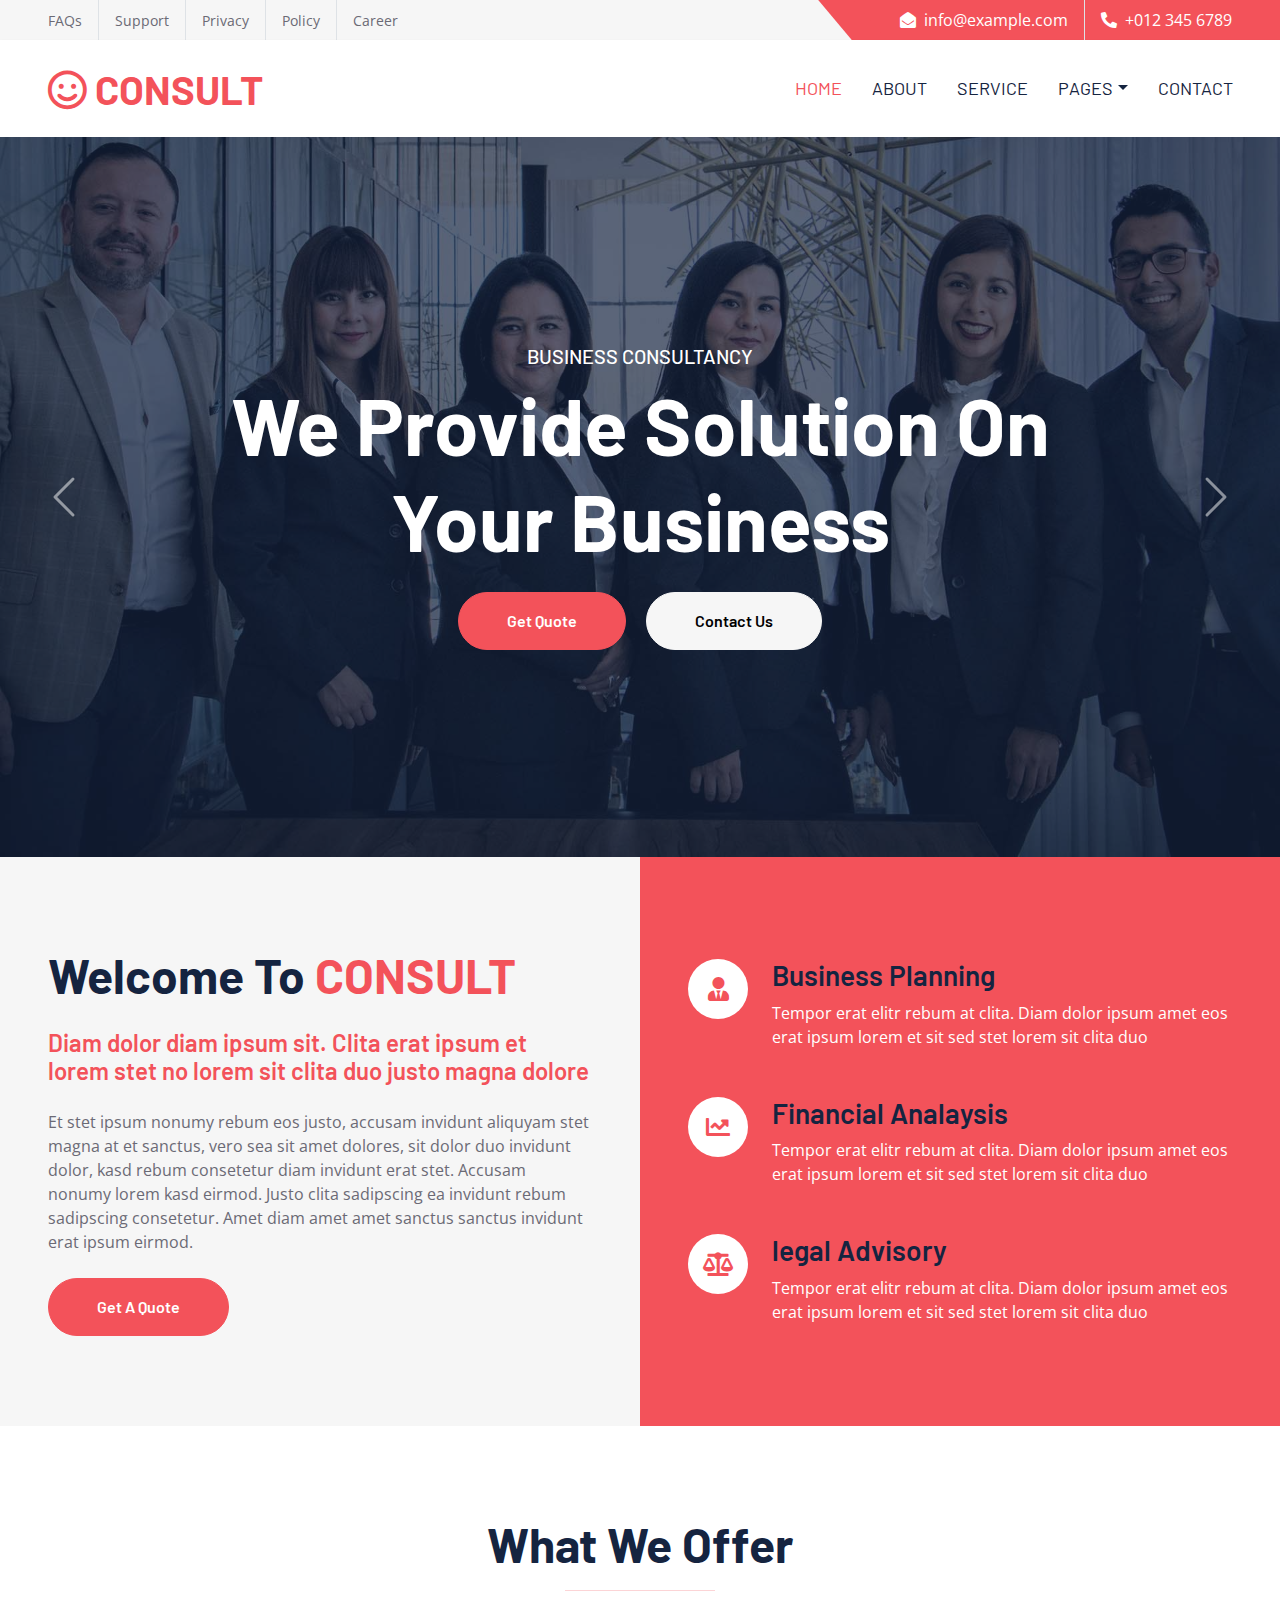
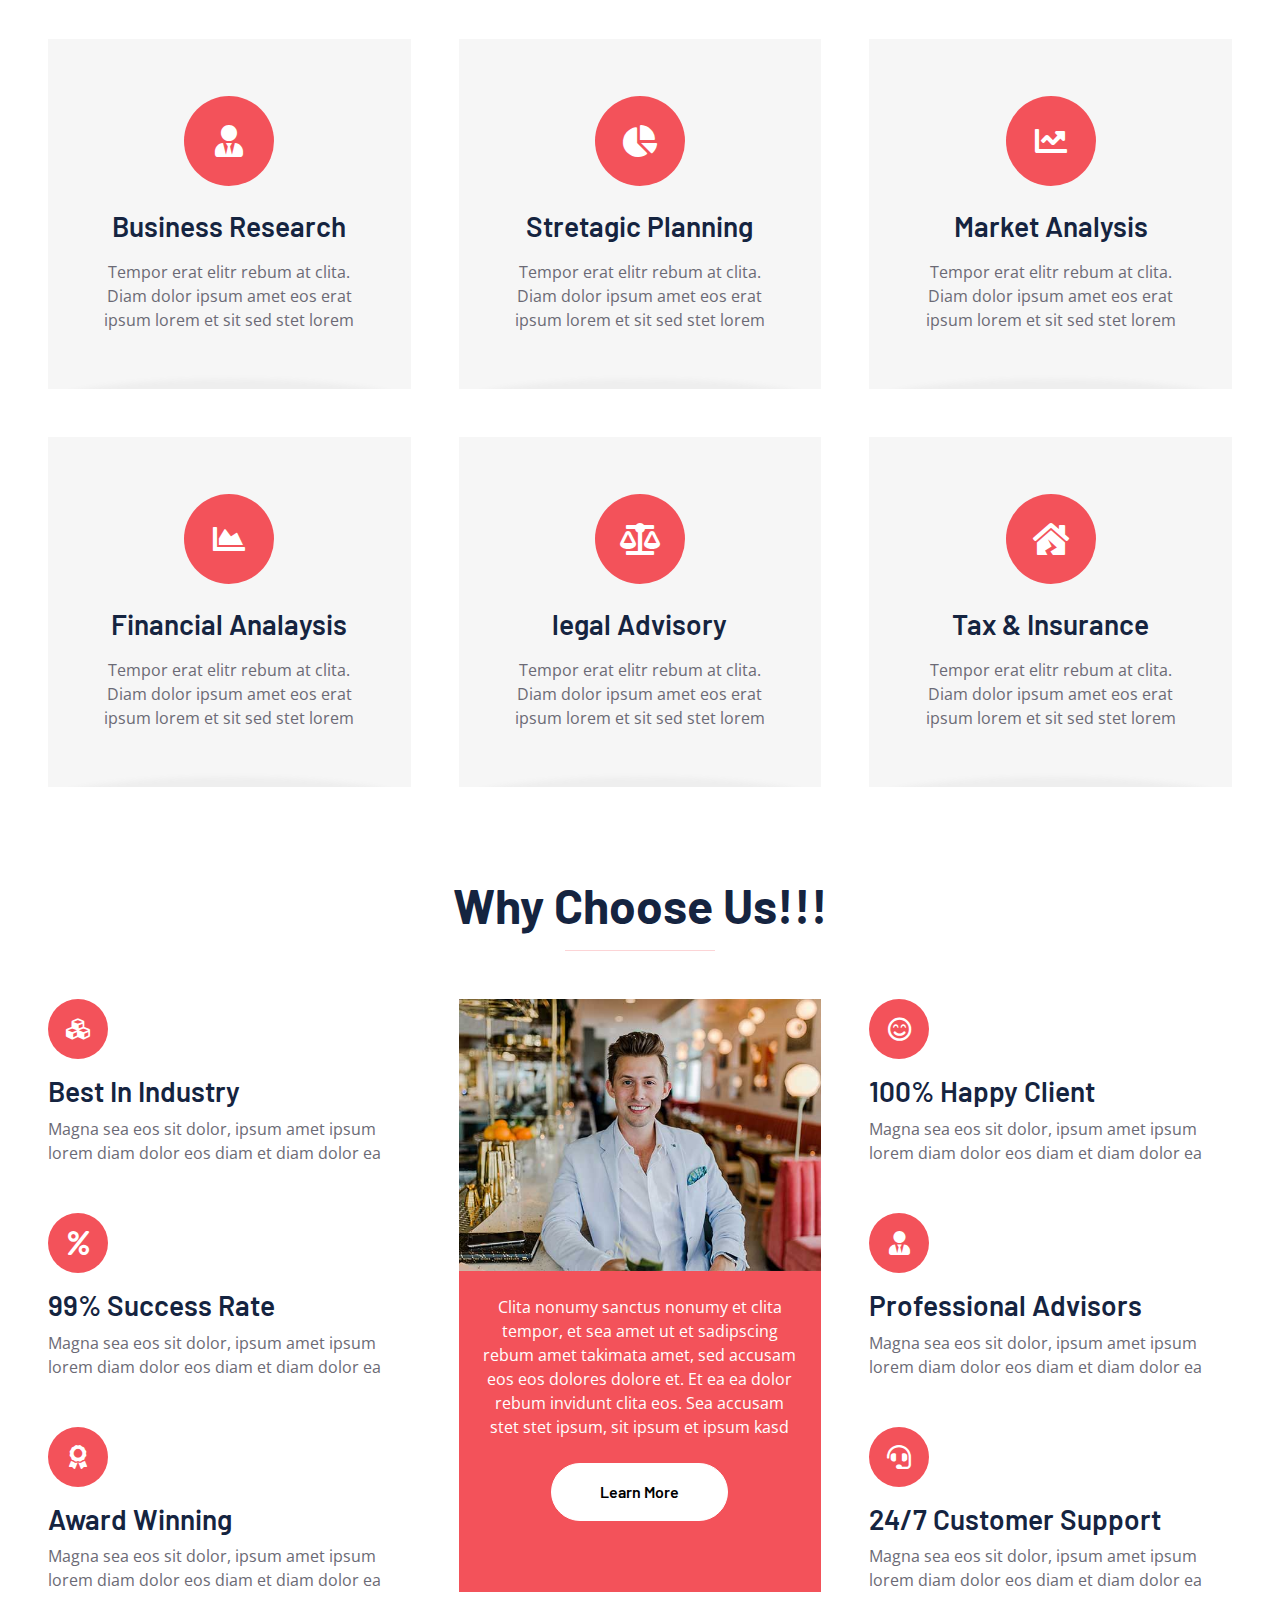
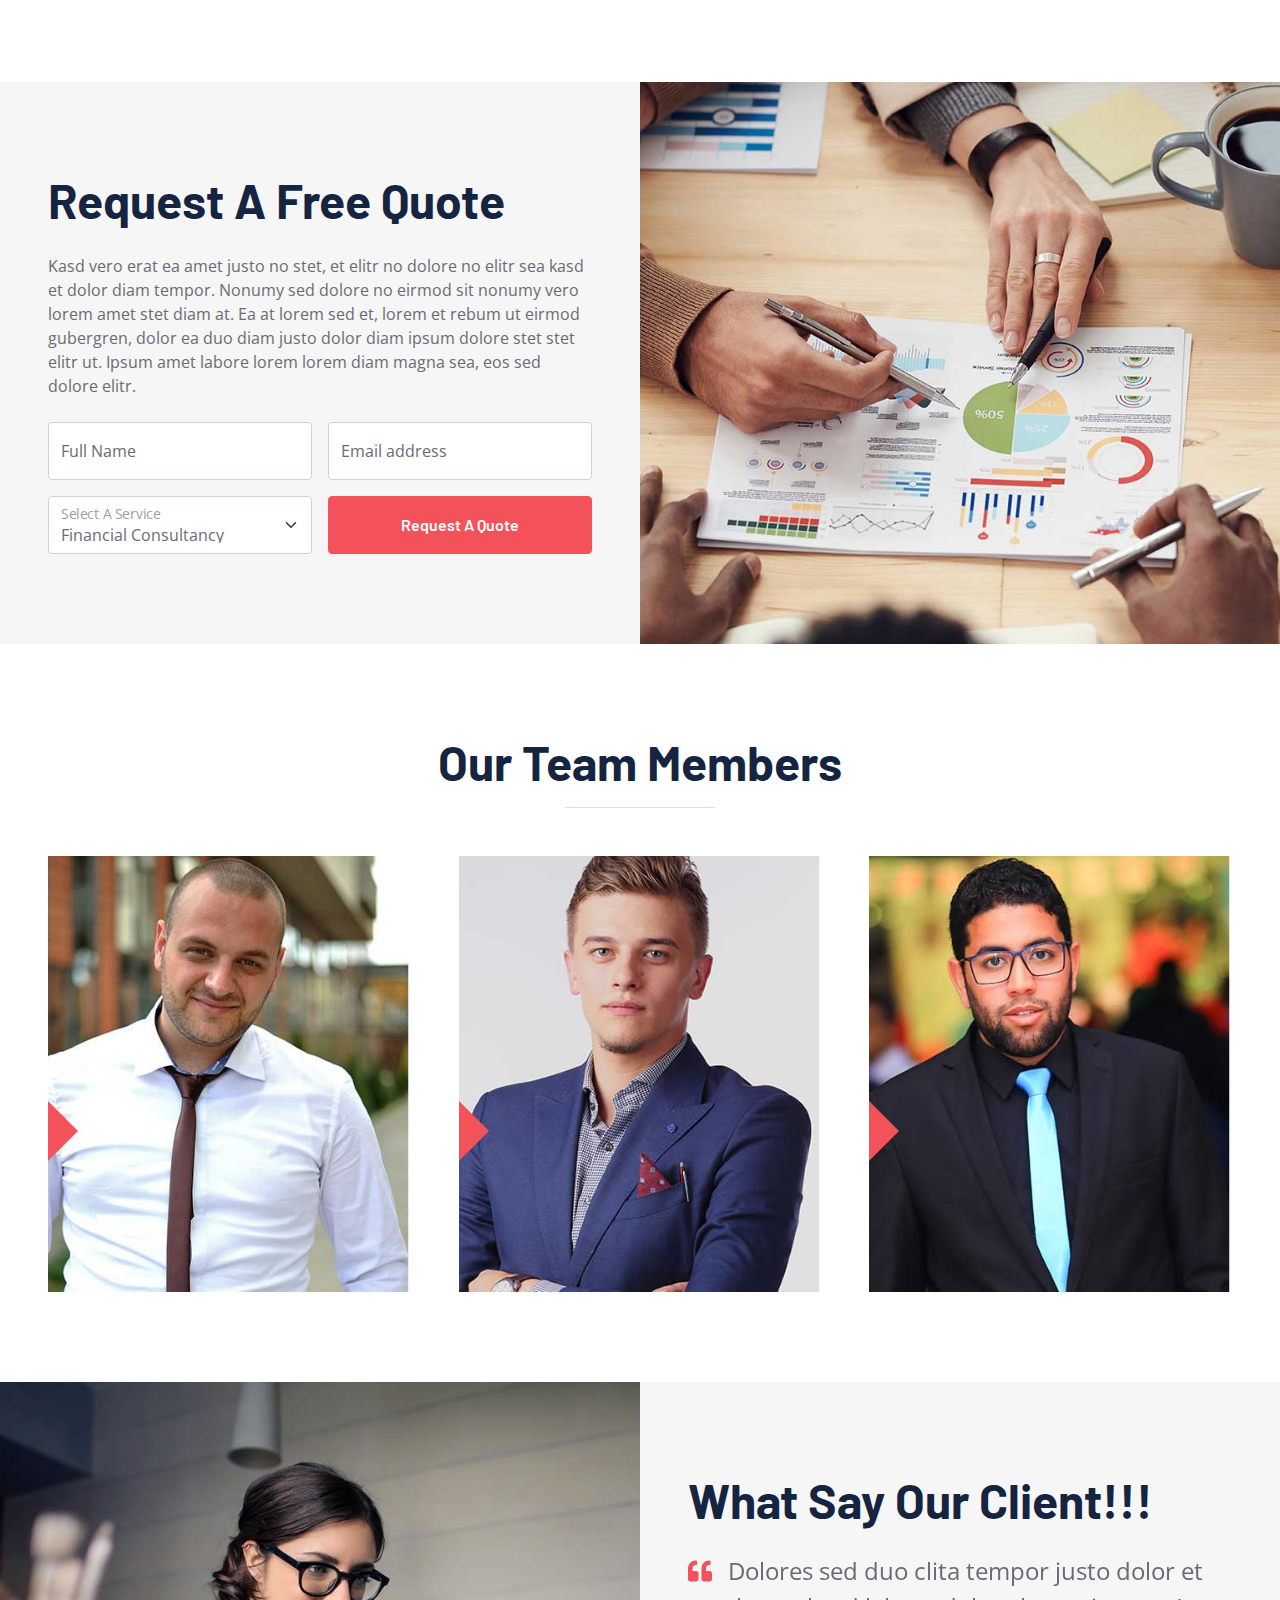
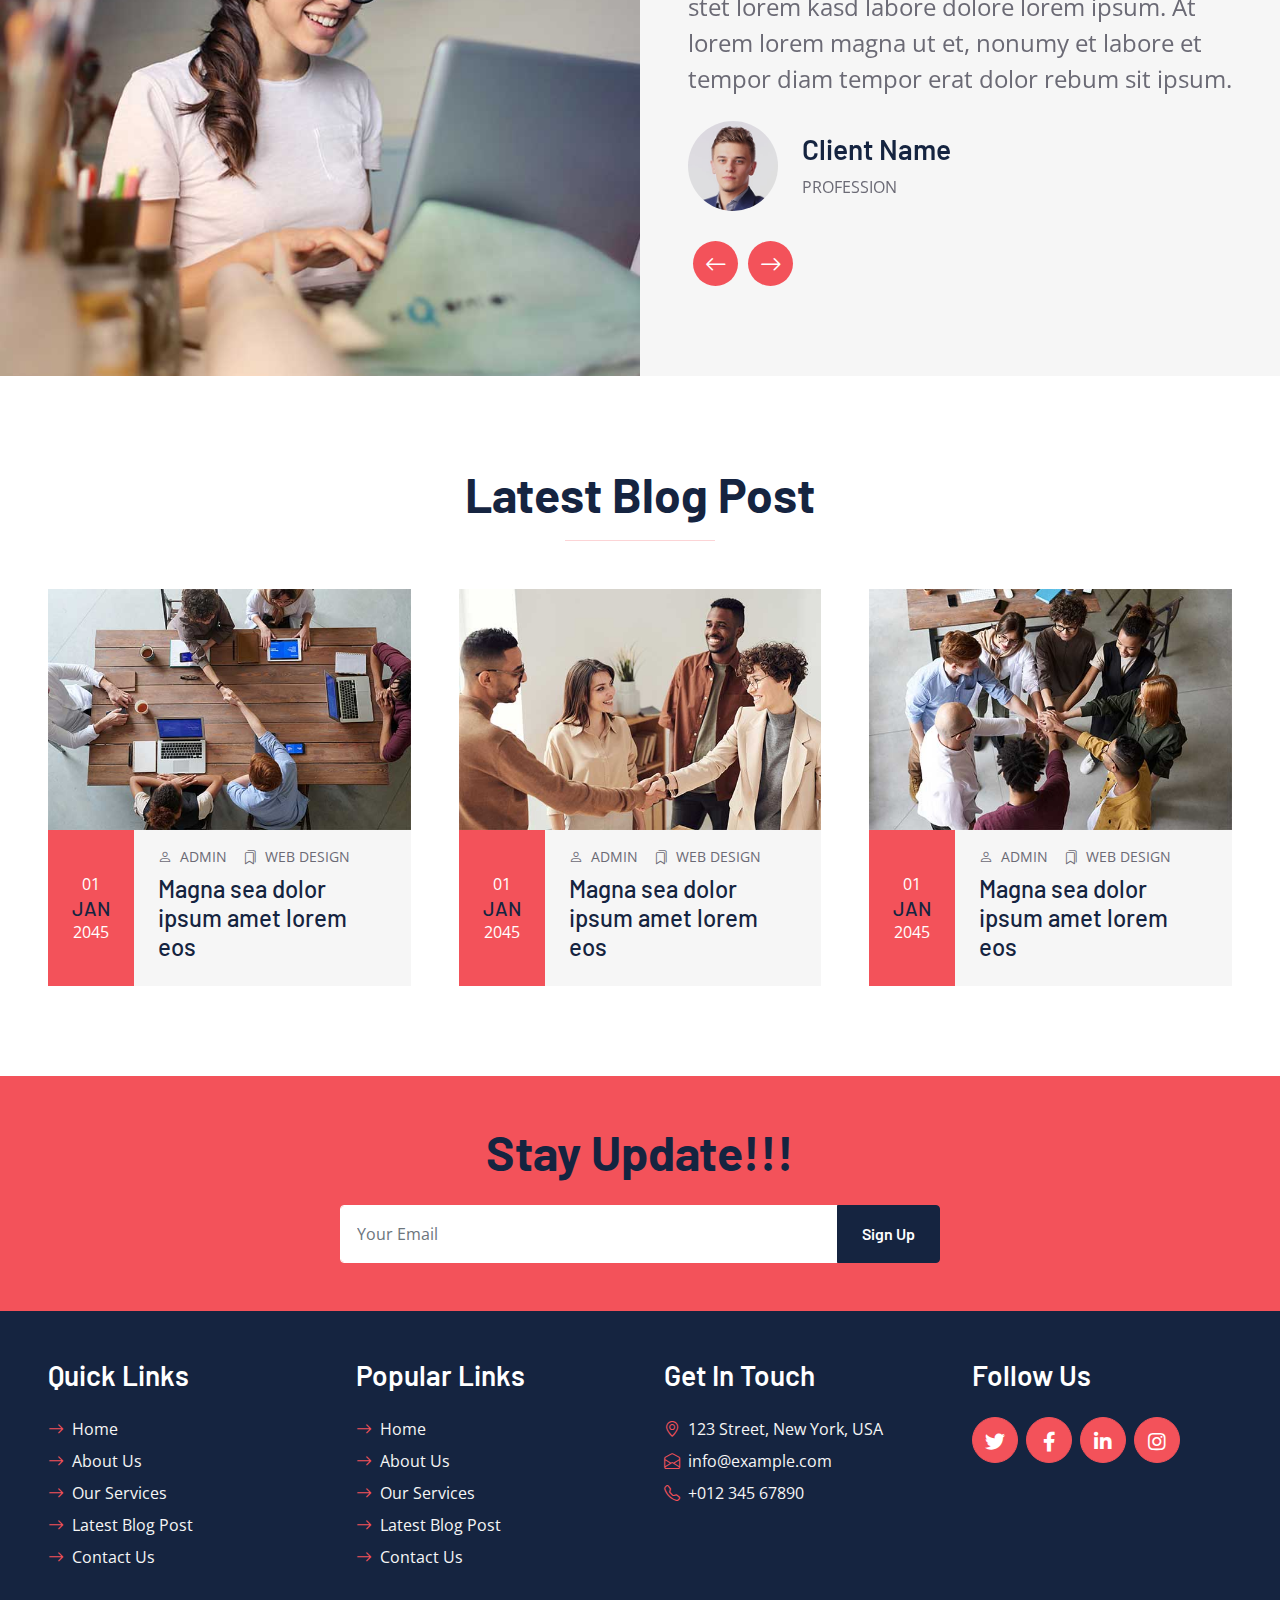
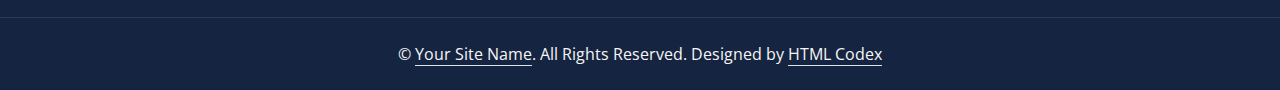
==== index.html @ 0d9e6155 "initial commit" ====
<!DOCTYPE html>
<html lang="en">

<head>
    <meta charset="utf-8">
    <title>CONSULT - Consultancy Website Template</title>
    <meta content="width=device-width, initial-scale=1.0" name="viewport">
    <meta content="Free HTML Templates" name="keywords">
    <meta content="Free HTML Templates" name="description">

    <!-- Favicon -->
    <link href="img/favicon.ico" rel="icon">

    <!-- Google Web Fonts -->
    <link rel="preconnect" href="https://fonts.googleapis.com">
    <link rel="preconnect" href="https://fonts.gstatic.com" crossorigin>
    <link href="https://fonts.googleapis.com/css2?family=Barlow:wght@500;600;700&family=Open+Sans:wght@400;600&display=swap" rel="stylesheet"> 

    <!-- Icon Font Stylesheet -->
    <link href="https://cdnjs.cloudflare.com/ajax/libs/font-awesome/5.10.0/css/all.min.css" rel="stylesheet">
    <link href="https://cdn.jsdelivr.net/npm/bootstrap-icons@1.4.1/font/bootstrap-icons.css" rel="stylesheet">

    <!-- Libraries Stylesheet -->
    <link href="lib/owlcarousel/assets/owl.carousel.min.css" rel="stylesheet">

    <!-- Customized Bootstrap Stylesheet -->
    <link href="css/bootstrap.min.css" rel="stylesheet">

    <!-- Template Stylesheet -->
    <link href="css/style.css" rel="stylesheet">
</head>

<div>
    <!-- Topbar Start -->
    <div class="container-fluid bg-secondary ps-5 pe-0 d-none d-lg-block">
        <div class="row gx-0">
            <div class="col-md-6 text-center text-lg-start mb-2 mb-lg-0">
                <div class="d-inline-flex align-items-center">
                    <a class="text-body py-2 pe-3 border-end" href=""><small>FAQs</small></a>
                    <a class="text-body py-2 px-3 border-end" href=""><small>Support</small></a>
                    <a class="text-body py-2 px-3 border-end" href=""><small>Privacy</small></a>
                    <a class="text-body py-2 px-3 border-end" href=""><small>Policy</small></a>
                    <a class="text-body py-2 ps-3" href=""><small>Career</small></a>
                </div>
            </div>
            <div class="col-md-6 text-center text-lg-end">
                <div class="position-relative d-inline-flex align-items-center bg-primary text-white top-shape px-5">
                    <div class="me-3 pe-3 border-end py-2">
                        <p class="m-0"><i class="fa fa-envelope-open me-2"></i>info@example.com</p>
                    </div>
                    <div class="py-2">
                        <p class="m-0"><i class="fa fa-phone-alt me-2"></i>+012 345 6789</p>
                    </div>
                </div>
            </div>
        </div>
    </div>
    <!-- Topbar End -->


    <!-- Navbar Start -->
    <nav class="navbar navbar-expand-lg bg-white navbar-light shadow-sm px-5 py-3 py-lg-0">
        <a href="index.html" class="navbar-brand p-0">
            <h1 class="m-0 text-uppercase text-primary"><i class="far fa-smile text-primary me-2"></i>consult</h1>
        </a>
        <button class="navbar-toggler" type="button" data-bs-toggle="collapse" data-bs-target="#navbarCollapse">
            <span class="navbar-toggler-icon"></span>
        </button>
        <div class="collapse navbar-collapse" id="navbarCollapse">
            <div class="navbar-nav ms-auto py-0 me-n3">
                <a href="index.html" class="nav-item nav-link active">Home</a>
                <a href="about.html" class="nav-item nav-link">About</a>
                <a href="service.html" class="nav-item nav-link">Service</a>
                <div class="nav-item dropdown">
                    <a href="#" class="nav-link dropdown-toggle" data-bs-toggle="dropdown">Pages</a>
                    <div class="dropdown-menu m-0">
                        <a href="blog.html" class="dropdown-item">Blog Grid</a>
                        <a href="detail.html" class="dropdown-item">Blog Detail</a>
                        <a href="feature.html" class="dropdown-item">Features</a>
                        <a href="quote.html" class="dropdown-item">Quote Form</a>
                        <a href="team.html" class="dropdown-item">The Team</a>
                        <a href="testimonial.html" class="dropdown-item">Testimonial</a>
                    </div>
                </div>
                <a href="contact.html" class="nav-item nav-link">Contact</a>
            </div>
        </div>
    </nav>
    <!-- Navbar End -->


    <!-- Carousel Start -->
    <div class="container-fluid p-0">
        <div id="header-carousel" class="carousel slide carousel-fade" data-bs-ride="carousel">
            <div class="carousel-inner">
                <div class="carousel-item active">
                    <img class="w-100" src="img/carousel-1.jpg" alt="Image">
                    <div class="carousel-caption d-flex flex-column align-items-center justify-content-center">
                        <div class="p-3" style="max-width: 900px;">
                            <h5 class="text-white text-uppercase">Business Consultancy</h5>
                            <h1 class="display-1 text-white mb-md-4">We Provide Solution On Your Business</h1>
                            <a href="" class="btn btn-primary py-md-3 px-md-5 me-3 rounded-pill">Get Quote</a>
                            <a href="" class="btn btn-secondary py-md-3 px-md-5 rounded-pill">Contact Us</a>
                        </div>
                    </div>
                </div>
                <div class="carousel-item">
                    <img class="w-100" src="img/carousel-2.jpg" alt="Image">
                    <div class="carousel-caption d-flex flex-column align-items-center justify-content-center">
                        <div class="p-3" style="max-width: 900px;">
                            <h5 class="text-white text-uppercase">Business Consultancy</h5>
                            <h1 class="display-1 text-white mb-md-4">Take Our Help To Reach The Top Level</h1>
                            <a href="" class="btn btn-primary py-md-3 px-md-5 me-3 rounded-pill">Get Quote</a>
                            <a href="" class="btn btn-secondary py-md-3 px-md-5 rounded-pill">Contact Us</a>
                        </div>
                    </div>
                </div>
            </div>
            <button class="carousel-control-prev" type="button" data-bs-target="#header-carousel"
                data-bs-slide="prev">
                <span class="carousel-control-prev-icon" aria-hidden="true"></span>
                <span class="visually-hidden">Previous</span>
            </button>
            <button class="carousel-control-next" type="button" data-bs-target="#header-carousel"
                data-bs-slide="next">
                <span class="carousel-control-next-icon" aria-hidden="true"></span>
                <span class="visually-hidden">Next</span>
            </button>
        </div>
    </div>
    <!-- Carousel End -->


    <!-- About Start -->
    <div class="container-fluid bg-secondary p-0">
        <div class="row g-0">
            <div class="col-lg-6 py-6 px-5">
                <h1 class="display-5 mb-4">Welcome To <span class="text-primary">CONSULT</span></h1>
                <h4 class="text-primary mb-4">Diam dolor diam ipsum sit. Clita erat ipsum et lorem stet no lorem sit clita duo justo magna dolore</h4>
                <p class="mb-4">Et stet ipsum nonumy rebum eos justo, accusam invidunt aliquyam stet magna at et sanctus, vero sea sit amet dolores, sit dolor duo invidunt dolor, kasd rebum consetetur diam invidunt erat stet. Accusam nonumy lorem kasd eirmod. Justo clita sadipscing ea invidunt rebum sadipscing consetetur. Amet diam amet amet sanctus sanctus invidunt erat ipsum eirmod.</p>
                <a href="" class="btn btn-primary py-md-3 px-md-5 rounded-pill">Get A Quote</a>
            </div>
            <div class="col-lg-6">
                <div class="h-100 d-flex flex-column justify-content-center bg-primary p-5">
                    <div class="d-flex text-white mb-5">
                        <div class="d-flex flex-shrink-0 align-items-center justify-content-center bg-white text-primary rounded-circle mx-auto mb-4" style="width: 60px; height: 60px;">
                            <i class="fa fa-user-tie fs-4"></i>
                        </div>
                        <div class="ps-4">
                            <h3>Business Planning</h3>
                            <p class="mb-0">Tempor erat elitr rebum at clita. Diam dolor ipsum amet eos erat ipsum lorem et sit sed stet lorem sit clita duo</p>
                        </div>
                    </div>
                    <div class="d-flex text-white mb-5">
                        <div class="d-flex flex-shrink-0 align-items-center justify-content-center bg-white text-primary rounded-circle mx-auto mb-4" style="width: 60px; height: 60px;">
                            <i class="fa fa-chart-line fs-4"></i>
                        </div>
                        <div class="ps-4">
                            <h3>Financial Analaysis</h3>
                            <p class="mb-0">Tempor erat elitr rebum at clita. Diam dolor ipsum amet eos erat ipsum lorem et sit sed stet lorem sit clita duo</p>
                        </div>
                    </div>
                    <div class="d-flex text-white">
                        <div class="d-flex flex-shrink-0 align-items-center justify-content-center bg-white text-primary rounded-circle mx-auto mb-4" style="width: 60px; height: 60px;">
                            <i class="fa fa-balance-scale fs-4"></i>
                        </div>
                        <div class="ps-4">
                            <h3>legal Advisory</h3>
                            <p class="mb-0">Tempor erat elitr rebum at clita. Diam dolor ipsum amet eos erat ipsum lorem et sit sed stet lorem sit clita duo</p>
                        </div>
                    </div>
                </div>
            </div>
        </div>
    </div>
    <!-- About End -->
    

    <!-- Services Start -->
    <div class="container-fluid pt-6 px-5">
        <div class="text-center mx-auto mb-5" style="max-width: 600px;">
            <h1 class="display-5 mb-0">What We Offer</h1>
            <hr class="w-25 mx-auto bg-primary">
        </div>
        <div class="row g-5">
            <div class="col-lg-4 col-md-6">
                <div class="service-item bg-secondary text-center px-5">
                    <div class="d-flex align-items-center justify-content-center bg-primary text-white rounded-circle mx-auto mb-4" style="width: 90px; height: 90px;">
                        <i class="fa fa-user-tie fa-2x"></i>
                    </div>
                    <h3 class="mb-3">Business Research</h3>
                    <p class="mb-0">Tempor erat elitr rebum at clita. Diam dolor ipsum amet eos erat ipsum lorem et sit sed stet lorem</p>
                </div>
            </div>
            <div class="col-lg-4 col-md-6">
                <div class="service-item bg-secondary text-center px-5">
                    <div class="d-flex align-items-center justify-content-center bg-primary text-white rounded-circle mx-auto mb-4" style="width: 90px; height: 90px;">
                        <i class="fa fa-chart-pie fa-2x"></i>
                    </div>
                    <h3 class="mb-3">Stretagic Planning</h3>
                    <p class="mb-0">Tempor erat elitr rebum at clita. Diam dolor ipsum amet eos erat ipsum lorem et sit sed stet lorem</p>
                </div>
            </div>
            <div class="col-lg-4 col-md-6">
                <div class="service-item bg-secondary text-center px-5">
                    <div class="d-flex align-items-center justify-content-center bg-primary text-white rounded-circle mx-auto mb-4" style="width: 90px; height: 90px;">
                        <i class="fa fa-chart-line fa-2x"></i>
                    </div>
                    <h3 class="mb-3">Market Analysis</h3>
                    <p class="mb-0">Tempor erat elitr rebum at clita. Diam dolor ipsum amet eos erat ipsum lorem et sit sed stet lorem</p>
                </div>
            </div>
            <div class="col-lg-4 col-md-6">
                <div class="service-item bg-secondary text-center px-5">
                    <div class="d-flex align-items-center justify-content-center bg-primary text-white rounded-circle mx-auto mb-4" style="width: 90px; height: 90px;">
                        <i class="fa fa-chart-area fa-2x"></i>
                    </div>
                    <h3 class="mb-3">Financial Analaysis</h3>
                    <p class="mb-0">Tempor erat elitr rebum at clita. Diam dolor ipsum amet eos erat ipsum lorem et sit sed stet lorem</p>
                </div>
            </div>
            <div class="col-lg-4 col-md-6">
                <div class="service-item bg-secondary text-center px-5">
                    <div class="d-flex align-items-center justify-content-center bg-primary text-white rounded-circle mx-auto mb-4" style="width: 90px; height: 90px;">
                        <i class="fa fa-balance-scale fa-2x"></i>
                    </div>
                    <h3 class="mb-3">legal Advisory</h3>
                    <p class="mb-0">Tempor erat elitr rebum at clita. Diam dolor ipsum amet eos erat ipsum lorem et sit sed stet lorem</p>
                </div>
            </div>
            <div class="col-lg-4 col-md-6">
                <div class="service-item bg-secondary text-center px-5">
                    <div class="d-flex align-items-center justify-content-center bg-primary text-white rounded-circle mx-auto mb-4" style="width: 90px; height: 90px;">
                        <i class="fa fa-house-damage fa-2x"></i>
                    </div>
                    <h3 class="mb-3">Tax & Insurance</h3>
                    <p class="mb-0">Tempor erat elitr rebum at clita. Diam dolor ipsum amet eos erat ipsum lorem et sit sed stet lorem</p>
                </div>
            </div>
        </div>
    </div>
    <!-- Services End -->


    <!-- Features Start -->
    <div class="container-fluid py-6 px-5">
        <div class="text-center mx-auto mb-5" style="max-width: 600px;">
            <h1 class="display-5 mb-0">Why Choose Us!!!</h1>
            <hr class="w-25 mx-auto bg-primary">
        </div>
        <div class="row g-5">
            <div class="col-lg-4">
                <div class="row g-5">
                    <div class="col-12">
                        <div class="bg-primary rounded-circle d-flex align-items-center justify-content-center mb-3" style="width: 60px; height: 60px;">
                            <i class="fa fa-cubes fs-4 text-white"></i>
                        </div>
                        <h3>Best In Industry</h3>
                        <p class="mb-0">Magna sea eos sit dolor, ipsum amet ipsum lorem diam dolor eos diam et diam dolor ea</p>
                    </div>
                    <div class="col-12">
                        <div class="bg-primary rounded-circle d-flex align-items-center justify-content-center mb-3" style="width: 60px; height: 60px;">
                            <i class="fa fa-percent fs-4 text-white"></i>
                        </div>
                        <h3>99% Success Rate</h3>
                        <p class="mb-0">Magna sea eos sit dolor, ipsum amet ipsum lorem diam dolor eos diam et diam dolor ea</p>
                    </div>
                    <div class="col-12">
                        <div class="bg-primary rounded-circle d-flex align-items-center justify-content-center mb-3" style="width: 60px; height: 60px;">
                            <i class="fa fa-award fs-4 text-white"></i>
                        </div>
                        <h3>Award Winning</h3>
                        <p class="mb-0">Magna sea eos sit dolor, ipsum amet ipsum lorem diam dolor eos diam et diam dolor ea</p>
                    </div>
                </div>
            </div>
            <div class="col-lg-4">
                <div class="d-block bg-primary h-100 text-center">
                    <img class="img-fluid" src="img/feature.jpg" alt="">
                    <div class="p-4">
                        <p class="text-white mb-4">Clita nonumy sanctus nonumy et clita tempor, et sea amet ut et sadipscing rebum amet takimata amet, sed accusam eos eos dolores dolore et. Et ea ea dolor rebum invidunt clita eos. Sea accusam stet stet ipsum, sit ipsum et ipsum kasd</p>
                        <a href="" class="btn btn-light py-md-3 px-md-5 rounded-pill mb-2">Learn More</a>
                    </div>
                </div>
            </div>
            <div class="col-lg-4">
                <div class="row g-5">
                    <div class="col-12">
                        <div class="bg-primary rounded-circle d-flex align-items-center justify-content-center mb-3" style="width: 60px; height: 60px;">
                            <i class="far fa-smile-beam fs-4 text-white"></i>
                        </div>
                        <h3>100% Happy Client</h3>
                        <p class="mb-0">Magna sea eos sit dolor, ipsum amet ipsum lorem diam dolor eos diam et diam dolor ea</p>
                    </div>
                    <div class="col-12">
                        <div class="bg-primary rounded-circle d-flex align-items-center justify-content-center mb-3" style="width: 60px; height: 60px;">
                            <i class="fa fa-user-tie fs-4 text-white"></i>
                        </div>
                        <h3>Professional Advisors</h3>
                        <p class="mb-0">Magna sea eos sit dolor, ipsum amet ipsum lorem diam dolor eos diam et diam dolor ea</p>
                    </div>
                    <div class="col-12">
                        <div class="bg-primary rounded-circle d-flex align-items-center justify-content-center mb-3" style="width: 60px; height: 60px;">
                            <i class="fa fa-headset fs-4 text-white"></i>
                        </div>
                        <h3>24/7 Customer Support</h3>
                        <p class="mb-0">Magna sea eos sit dolor, ipsum amet ipsum lorem diam dolor eos diam et diam dolor ea</p>
                    </div>
                </div>
            </div>
        </div>
    </div>
    <!-- Features Start -->


    <!-- Quote Start -->
    <div class="container-fluid bg-secondary px-0">
        <div class="row g-0">
            <div class="col-lg-6 py-6 px-5">
                <h1 class="display-5 mb-4">Request A Free Quote</h1>
                <p class="mb-4">Kasd vero erat ea amet justo no stet, et elitr no dolore no elitr sea kasd et dolor diam tempor. Nonumy sed dolore no eirmod sit nonumy vero lorem amet stet diam at. Ea at lorem sed et, lorem et rebum ut eirmod gubergren, dolor ea duo diam justo dolor diam ipsum dolore stet stet elitr ut. Ipsum amet labore lorem lorem diam magna sea, eos sed dolore elitr.</p>
                <form>
                    <div class="row gx-3">
                        <div class="col-6">
                            <div class="form-floating">
                                <input type="text" class="form-control" id="form-floating-1" placeholder="John Doe">
                                <label for="form-floating-1">Full Name</label>
                            </div>
                        </div>
                        <div class="col-6">
                            <div class="form-floating mb-3">
                                <input type="email" class="form-control" id="form-floating-2" placeholder="name@example.com">
                                <label for="form-floating-2">Email address</label>
                            </div>
                        </div>
                        <div class="col-6">
                            <div class="form-floating">
                                <select class="form-select" id="floatingSelect" aria-label="Financial Consultancy">
                                    <option selected>Financial Consultancy</option>
                                    <option value="1">Strategy Consultancy</option>
                                    <option value="2">Tax Consultancy</option>
                                </select>
                                <label for="floatingSelect">Select A Service</label>
                            </div>
                        </div>
                        <div class="col-6">
                            <button class="btn btn-primary w-100 h-100" type="submit">Request A Quote</button>
                        </div>
                    </div>
                </form>
            </div>
            <div class="col-lg-6" style="min-height: 400px;">
                <div class="position-relative h-100">
                    <img class="position-absolute w-100 h-100" src="img/quote.jpg" style="object-fit: cover;">
                </div>
            </div>
        </div>
    </div>
    <!-- Quote End -->


    <!-- Team Start -->
    <div class="container-fluid py-6 px-5">
        <div class="text-center mx-auto mb-5" style="max-width: 600px;">
            <h1 class="display-5 mb-0">Our Team Members</h1>
            <hr class="w-25 mx-auto bg-primary">
        </div>
        <div class="row g-5">
            <div class="col-lg-4">
                <div class="team-item position-relative overflow-hidden">
                    <img class="img-fluid w-100" src="img/team-1.jpg" alt="">
                    <div class="team-text w-100 position-absolute top-50 text-center bg-primary p-4">
                        <h3 class="text-white">Full Name</h3>
                        <p class="text-white text-uppercase mb-0">Designation</p>
                    </div>
                </div>
            </div>
            <div class="col-lg-4">
                <div class="team-item position-relative overflow-hidden">
                    <img class="img-fluid w-100" src="img/team-2.jpg" alt="">
                    <div class="team-text w-100 position-absolute top-50 text-center bg-primary p-4">
                        <h3 class="text-white">Full Name</h3>
                        <p class="text-white text-uppercase mb-0">Designation</p>
                    </div>
                </div>
            </div>
            <div class="col-lg-4">
                <div class="team-item position-relative overflow-hidden">
                    <img class="img-fluid w-100" src="img/team-3.jpg" alt="">
                    <div class="team-text w-100 position-absolute top-50 text-center bg-primary p-4">
                        <h3 class="text-white">Full Name</h3>
                        <p class="text-white text-uppercase mb-0">Designation</p>
                    </div>
                </div>
            </div>
        </div>
    </div>
    <!-- Team End -->


    <!-- Testimonial Start -->
    <div class="container-fluid bg-secondary p-0">
        <div class="row g-0">
            <div class="col-lg-6" style="min-height: 500px;">
                <div class="position-relative h-100">
                    <img class="position-absolute w-100 h-100" src="img/testimonial.jpg" style="object-fit: cover;">
                </div>
            </div>
            <div class="col-lg-6 py-6 px-5">
                <h1 class="display-5 mb-4">What Say Our Client!!!</h1>
                <div class="owl-carousel testimonial-carousel">
                    <div class="testimonial-item">
                        <p class="fs-4 fw-normal mb-4"><i class="fa fa-quote-left text-primary me-3"></i>Dolores sed duo clita tempor justo dolor et stet lorem kasd labore dolore lorem ipsum. At lorem lorem magna ut et, nonumy et labore et tempor diam tempor erat dolor rebum sit ipsum.</p>
                        <div class="d-flex align-items-center">
                            <img class="img-fluid rounded-circle" src="img/testimonial-1.jpg" alt="">
                            <div class="ps-4">
                                <h3>Client Name</h3>
                                <span class="text-uppercase">Profession</span>
                            </div>
                        </div>
                    </div>
                    <div class="testimonial-item">
                        <p class="fs-4 fw-normal mb-4"><i class="fa fa-quote-left text-primary me-3"></i>Dolores sed duo clita tempor justo dolor et stet lorem kasd labore dolore lorem ipsum. At lorem lorem magna ut et, nonumy et labore et tempor diam tempor erat dolor rebum sit ipsum.</p>
                        <div class="d-flex align-items-center">
                            <img class="img-fluid rounded-circle" src="img/testimonial-2.jpg" alt="">
                            <div class="ps-4">
                                <h3>Client Name</h3>
                                <span class="text-uppercase">Profession</span>
                            </div>
                        </div>
                    </div>
                </div>
            </div>
        </div>
    </div>
    <!-- Testimonial End -->


    <!-- Blog Start -->
    <div class="container-fluid py-6 px-5">
        <div class="text-center mx-auto mb-5" style="max-width: 600px;">
            <h1 class="display-5 mb-0">Latest Blog Post</h1>
            <hr class="w-25 mx-auto bg-primary">
        </div>
        <div class="row g-5">
            <div class="col-lg-4">
                <div class="blog-item">
                    <div class="position-relative overflow-hidden">
                        <img class="img-fluid" src="img/blog-1.jpg" alt="">
                    </div>
                    <div class="bg-secondary d-flex">
                        <div class="flex-shrink-0 d-flex flex-column justify-content-center text-center bg-primary text-white px-4">
                            <span>01</span>
                            <h5 class="text-uppercase m-0">Jan</h5>
                            <span>2045</span>
                        </div>
                        <div class="d-flex flex-column justify-content-center py-3 px-4">
                            <div class="d-flex mb-2">
                                <small class="text-uppercase me-3"><i class="bi bi-person me-2"></i>Admin</small>
                                <small class="text-uppercase me-3"><i class="bi bi-bookmarks me-2"></i>Web Design</small>
                            </div>
                            <a class="h4" href="">Magna sea dolor ipsum amet lorem eos</a>
                        </div>
                    </div>
                </div>
            </div>
            <div class="col-lg-4">
                <div class="blog-item">
                    <div class="position-relative overflow-hidden">
                        <img class="img-fluid" src="img/blog-2.jpg" alt="">
                    </div>
                    <div class="bg-secondary d-flex">
                        <div class="flex-shrink-0 d-flex flex-column justify-content-center text-center bg-primary text-white px-4">
                            <span>01</span>
                            <h5 class="text-uppercase m-0">Jan</h5>
                            <span>2045</span>
                        </div>
                        <div class="d-flex flex-column justify-content-center py-3 px-4">
                            <div class="d-flex mb-2">
                                <small class="text-uppercase me-3"><i class="bi bi-person me-2"></i>Admin</small>
                                <small class="text-uppercase me-3"><i class="bi bi-bookmarks me-2"></i>Web Design</small>
                            </div>
                            <a class="h4" href="">Magna sea dolor ipsum amet lorem eos</a>
                        </div>
                    </div>
                </div>
            </div>
            <div class="col-lg-4">
                <div class="blog-item">
                    <div class="position-relative overflow-hidden">
                        <img class="img-fluid" src="img/blog-3.jpg" alt="">
                    </div>
                    <div class="bg-secondary d-flex">
                        <div class="flex-shrink-0 d-flex flex-column justify-content-center text-center bg-primary text-white px-4">
                            <span>01</span>
                            <h5 class="text-uppercase m-0">Jan</h5>
                            <span>2045</span>
                        </div>
                        <div class="d-flex flex-column justify-content-center py-3 px-4">
                            <div class="d-flex mb-2">
                                <small class="text-uppercase me-3"><i class="bi bi-person me-2"></i>Admin</small>
                                <small class="text-uppercase me-3"><i class="bi bi-bookmarks me-2"></i>Web Design</small>
                            </div>
                            <a class="h4" href="">Magna sea dolor ipsum amet lorem eos</a>
                        </div>
                    </div>
                </div>
            </div>
        </div>
    </div>
    <!-- Blog End -->
    

    <!-- Footer Start -->
    <div class="container-fluid bg-primary text-secondary p-5">
        <div class="row g-5">
            <div class="col-12 text-center">
                <h1 class="display-5 mb-4">Stay Update!!!</h1>
                <form class="mx-auto" style="max-width: 600px;">
                    <div class="input-group">
                        <input type="text" class="form-control border-white p-3" placeholder="Your Email">
                        <button class="btn btn-dark px-4">Sign Up</button>
                    </div>
                </form>
            </div>
        </div>
    </div>
    <div class="container-fluid bg-dark text-secondary p-5">
        <div class="row g-5">
            <div class="col-lg-3 col-md-6">
                <h3 class="text-white mb-4">Quick Links</h3>
                <div class="d-flex flex-column justify-content-start">
                    <a class="text-secondary mb-2" href="#"><i class="bi bi-arrow-right text-primary me-2"></i>Home</a>
                    <a class="text-secondary mb-2" href="#"><i class="bi bi-arrow-right text-primary me-2"></i>About Us</a>
                    <a class="text-secondary mb-2" href="#"><i class="bi bi-arrow-right text-primary me-2"></i>Our Services</a>
                    <a class="text-secondary mb-2" href="#"><i class="bi bi-arrow-right text-primary me-2"></i>Latest Blog Post</a>
                    <a class="text-secondary" href="#"><i class="bi bi-arrow-right text-primary me-2"></i>Contact Us</a>
                </div>
            </div>
            <div class="col-lg-3 col-md-6">
                <h3 class="text-white mb-4">Popular Links</h3>
                <div class="d-flex flex-column justify-content-start">
                    <a class="text-secondary mb-2" href="#"><i class="bi bi-arrow-right text-primary me-2"></i>Home</a>
                    <a class="text-secondary mb-2" href="#"><i class="bi bi-arrow-right text-primary me-2"></i>About Us</a>
                    <a class="text-secondary mb-2" href="#"><i class="bi bi-arrow-right text-primary me-2"></i>Our Services</a>
                    <a class="text-secondary mb-2" href="#"><i class="bi bi-arrow-right text-primary me-2"></i>Latest Blog Post</a>
                    <a class="text-secondary" href="#"><i class="bi bi-arrow-right text-primary me-2"></i>Contact Us</a>
                </div>
            </div>
            <div class="col-lg-3 col-md-6">
                <h3 class="text-white mb-4">Get In Touch</h3>
                <p class="mb-2"><i class="bi bi-geo-alt text-primary me-2"></i>123 Street, New York, USA</p>
                <p class="mb-2"><i class="bi bi-envelope-open text-primary me-2"></i>info@example.com</p>
                <p class="mb-0"><i class="bi bi-telephone text-primary me-2"></i>+012 345 67890</p>
            </div>
            <div class="col-lg-3 col-md-6">
                <h3 class="text-white mb-4">Follow Us</h3>
                <div class="d-flex">
                    <a class="btn btn-lg btn-primary btn-lg-square rounded-circle me-2" href="#"><i class="fab fa-twitter fw-normal"></i></a>
                    <a class="btn btn-lg btn-primary btn-lg-square rounded-circle me-2" href="#"><i class="fab fa-facebook-f fw-normal"></i></a>
                    <a class="btn btn-lg btn-primary btn-lg-square rounded-circle me-2" href="#"><i class="fab fa-linkedin-in fw-normal"></i></a>
                    <a class="btn btn-lg btn-primary btn-lg-square rounded-circle" href="#"><i class="fab fa-instagram fw-normal"></i></a>
                </div>
            </div>
        </div>
    </div>
    <div class="container-fluid bg-dark text-secondary text-center border-top py-4 px-5" style="border-color: rgba(256, 256, 256, .1) !important;">
        <p class="m-0">&copy; <a class="text-secondary border-bottom" href="#">Your Site Name</a>. All Rights Reserved. Designed by <a class="text-secondary border-bottom" href="https://htmlcodex.com">HTML Codex</a></p>
    </div>
    <!-- Footer End -->


    <!-- Back to Top -->
    <a href="#" class="btn btn-lg btn-primary btn-lg-square rounded-circle back-to-top"><i class="bi bi-arrow-up"></i></a>


    <!-- JavaScript Libraries -->
    <script src="https://code.jquery.com/jquery-3.4.1.min.js"></script>
    <script src="https://cdn.jsdelivr.net/npm/bootstrap@5.0.0/dist/js/bootstrap.bundle.min.js"></script>
    <script src="lib/easing/easing.min.js"></script>
    <script src="lib/waypoints/waypoints.min.js"></script>
    <script src="lib/owlcarousel/owl.carousel.min.js"></script>

    <!-- Template Javascript -->
    <script src="js/main.js"></script>
</body>

</html>
---- css/style.css ----
/********** Template CSS **********/
:root {
    --primary: #F3525A;
    --secondary: #F6F6F6;
    --light: #FFFFFF;
    --dark: #152440;
}

h1,
h2,
.font-weight-bold {
    font-weight: 700 !important;
}

h3,
h4,
.font-weight-semi-bold {
    font-weight: 600 !important;
}

h5,
h6,
.font-weight-medium {
    font-weight: 500 !important;
}

.pt-6 {
    padding-top: 90px;
}

.pb-6 {
    padding-bottom: 90px;
}

.py-6 {
    padding-top: 90px;
    padding-bottom: 90px;
}

.btn {
    font-family: 'Barlow', sans-serif;
    font-weight: 600;
    transition: .5s;
}

.btn-primary {
    color: #FFFFFF;
}

.btn-square {
    width: 36px;
    height: 36px;
}

.btn-sm-square {
    width: 28px;
    height: 28px;
}

.btn-lg-square {
    width: 46px;
    height: 46px;
}

.btn-square,
.btn-sm-square,
.btn-lg-square {
    padding-left: 0;
    padding-right: 0;
    text-align: center;
}

.back-to-top {
    position: fixed;
    display: none;
    right: 45px;
    bottom: 45px;
    z-index: 99;
}

.top-shape::before {
    position: absolute;
    content: "";
    width: 35px;
    height: 100%;
    top: 0;
    left: -17px;
    background: var(--primary);
    transform: skew(40deg);
}

.navbar-light .navbar-nav .nav-link {
    font-family: 'Barlow', sans-serif;
    padding: 35px 15px;
    font-size: 18px;
    text-transform: uppercase;
    color: var(--dark);
    outline: none;
    transition: .5s;
}

.sticky-top.navbar-light .navbar-nav .nav-link {
    padding: 20px 15px;
}

.navbar-light .navbar-nav .nav-link:hover,
.navbar-light .navbar-nav .nav-link.active {
    color: var(--primary);
}

@media (max-width: 991.98px) {
    .navbar-light .navbar-nav .nav-link  {
        padding: 10px 0;
    }
}

.carousel-caption {
    top: 0;
    left: 0;
    right: 0;
    bottom: 0;
    background: rgba(21, 36, 64, .7);
    z-index: 1;
}

@media (max-width: 576px) {
    .carousel-caption h5 {
        font-size: 14px;
        font-weight: 500 !important;
    }

    .carousel-caption h1 {
        font-size: 30px;
        font-weight: 600 !important;
    }
}

.carousel-control-prev,
.carousel-control-next {
    width: 10%;
}

.carousel-control-prev-icon,
.carousel-control-next-icon {
    width: 3rem;
    height: 3rem;
}

.service-item {
    position: relative;
    overflow: hidden;
    height: 350px;
    display: flex;
    flex-direction: column;
    align-items: center;
    justify-content: center;
    transition: .3s;
}

.service-item::after {
    position: absolute;
    content: "";
    width: 100%;
    height: 50px;
    bottom: -50px;
    left: 0;
    background: var(--light);
    border-radius: 100% 100% 0 0;
    box-shadow: 0px -10px 5px #EEEEEE;
    transition: .5s;
}

.service-item:hover::after {
    bottom: -25px;
}

.service-item p {
    transition: .3s;
}

.service-item:hover p {
    margin-bottom: 25px !important;
}

.team-item img {
    transform: scale(1.15);
    margin-left: -30px;
    transition: .5s;
}

.team-item:hover img {
    margin-left: 0;
}

.team-item .team-text {
    left: -100%;
    transition: .5s;
}

.team-item .team-text::after {
    position: absolute;
    content: "";
    width: 0;
    height: 0;
    top: 50%;
    right: -60px;
    margin-top: -30px;
    border: 30px solid;
    border-color: transparent transparent transparent var(--primary);
}

.team-item:hover .team-text {
    left: 0;
}

.testimonial-carousel .owl-nav {
    margin-top: 30px;
    display: flex;
    justify-content: start;
}

.testimonial-carousel .owl-nav .owl-prev,
.testimonial-carousel .owl-nav .owl-next{
    position: relative;
    margin: 0 5px;
    width: 45px;
    height: 45px;
    display: flex;
    align-items: center;
    justify-content: center;
    color: #FFFFFF;
    background: var(--primary);
    font-size: 22px;
    border-radius: 45px;
    transition: .5s;
}

.testimonial-carousel .owl-nav .owl-prev:hover,
.testimonial-carousel .owl-nav .owl-next:hover {
    color: var(--dark);
}

.testimonial-carousel .owl-item img {
    width: 90px;
    height: 90px;
}

.blog-item img {
    transition: .5s;
}

.blog-item:hover img {
    transform: scale(1.1);
}
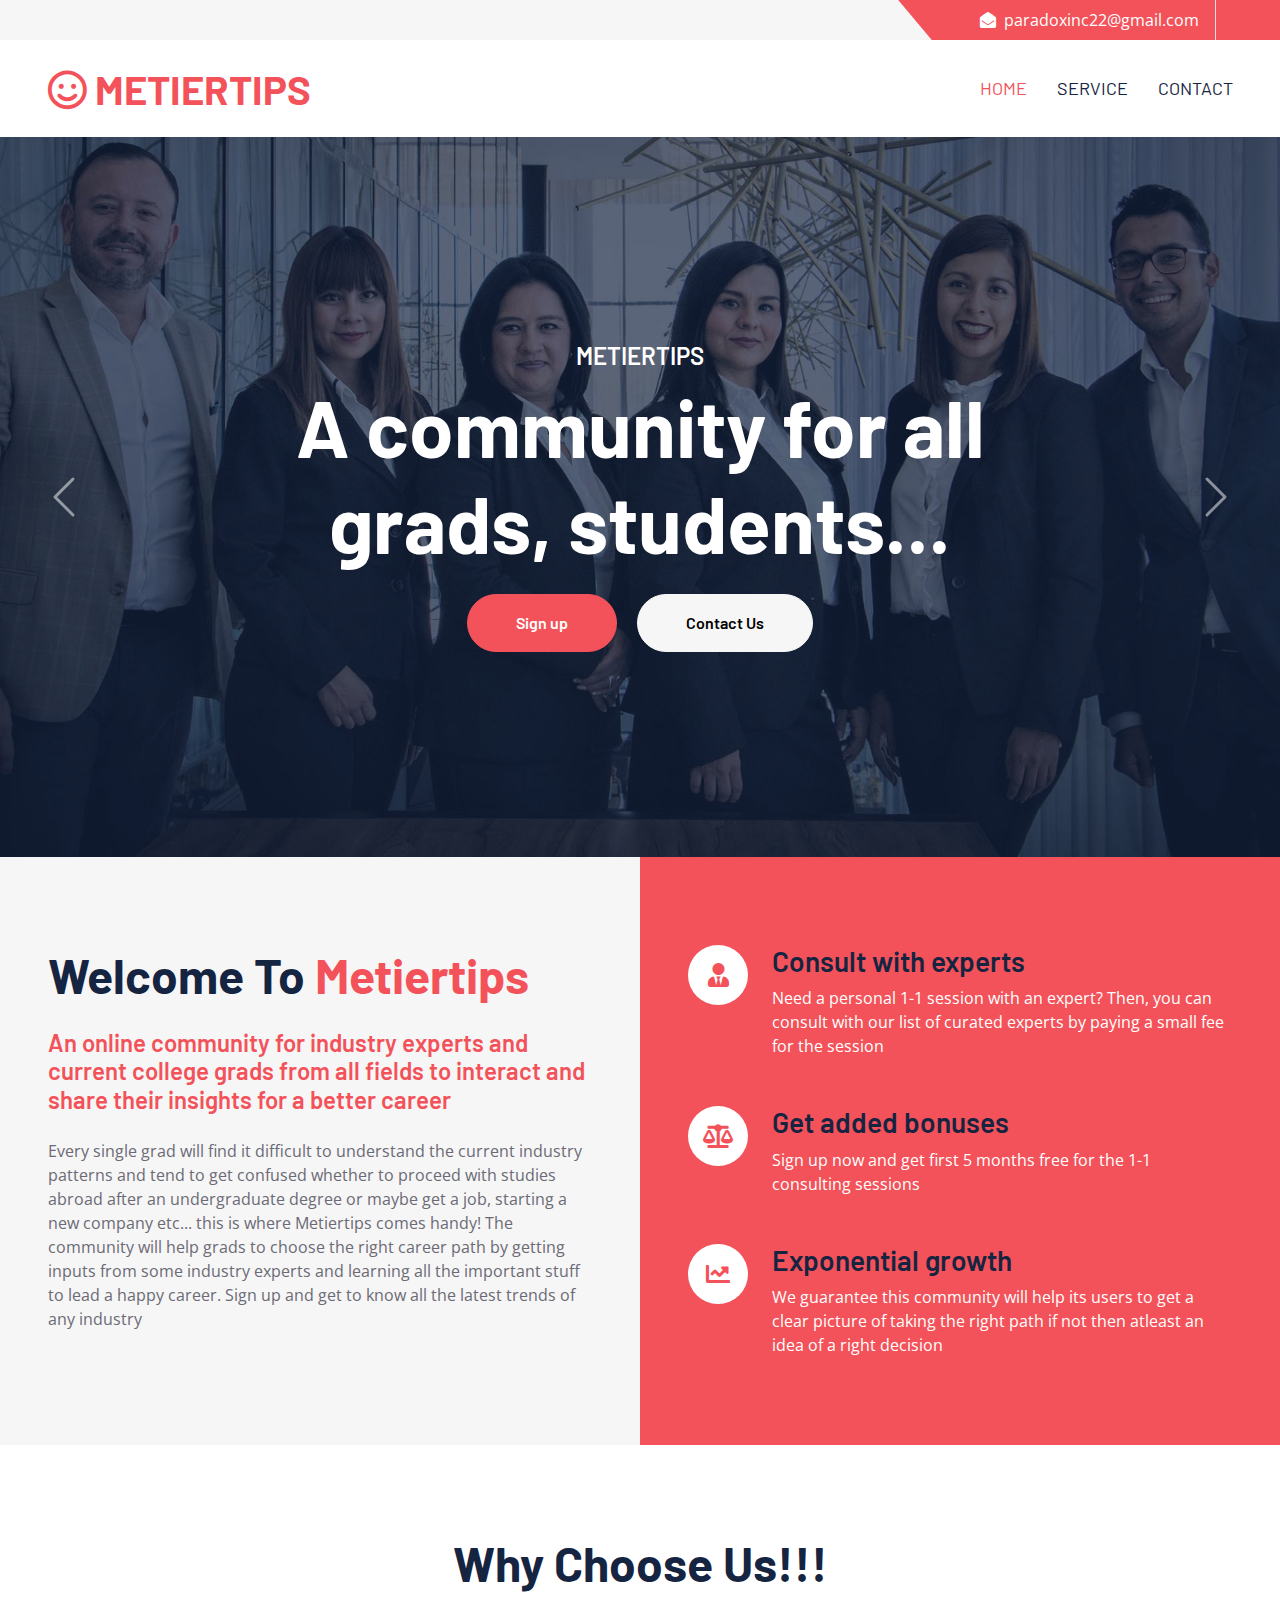
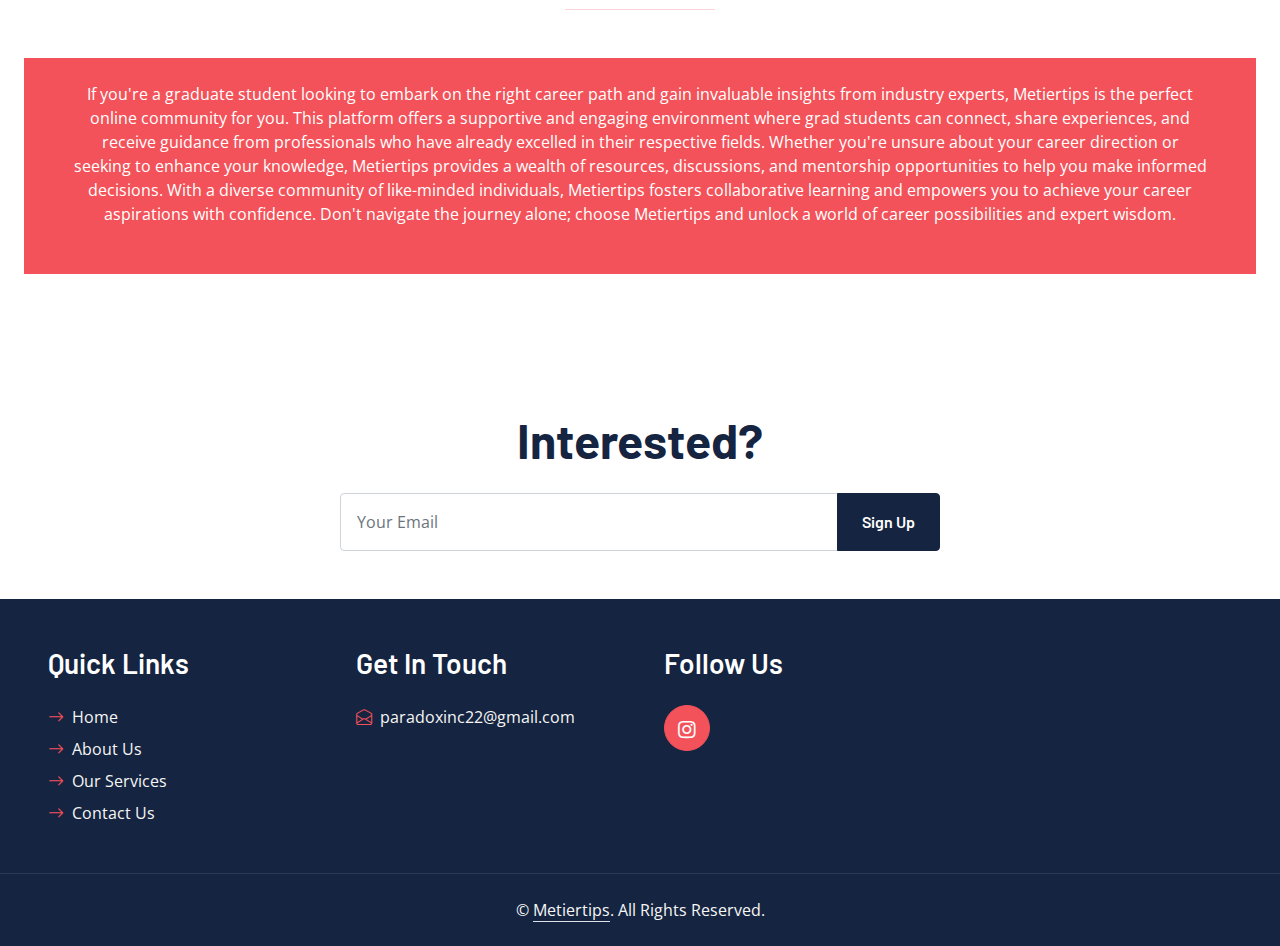
==== commit 5b237bb7: "jayanths changes" ====
--- a/index.html
+++ b/index.html
@@ -35,22 +35,22 @@
     <div class="container-fluid bg-secondary ps-5 pe-0 d-none d-lg-block">
         <div class="row gx-0">
             <div class="col-md-6 text-center text-lg-start mb-2 mb-lg-0">
-                <div class="d-inline-flex align-items-center">
+                <!--<div class="d-inline-flex align-items-center">
                     <a class="text-body py-2 pe-3 border-end" href=""><small>FAQs</small></a>
                     <a class="text-body py-2 px-3 border-end" href=""><small>Support</small></a>
                     <a class="text-body py-2 px-3 border-end" href=""><small>Privacy</small></a>
                     <a class="text-body py-2 px-3 border-end" href=""><small>Policy</small></a>
                     <a class="text-body py-2 ps-3" href=""><small>Career</small></a>
-                </div>
+                </div>-->
             </div>
             <div class="col-md-6 text-center text-lg-end">
                 <div class="position-relative d-inline-flex align-items-center bg-primary text-white top-shape px-5">
                     <div class="me-3 pe-3 border-end py-2">
-                        <p class="m-0"><i class="fa fa-envelope-open me-2"></i>info@example.com</p>
-                    </div>
-                    <div class="py-2">
+                        <p class="m-0"><i class="fa fa-envelope-open me-2"></i>paradoxinc22@gmail.com</p>
+                    </div>
+                    <!--<div class="py-2">
                         <p class="m-0"><i class="fa fa-phone-alt me-2"></i>+012 345 6789</p>
-                    </div>
+                    </div>-->
                 </div>
             </div>
         </div>
@@ -61,17 +61,17 @@
     <!-- Navbar Start -->
     <nav class="navbar navbar-expand-lg bg-white navbar-light shadow-sm px-5 py-3 py-lg-0">
         <a href="index.html" class="navbar-brand p-0">
-            <h1 class="m-0 text-uppercase text-primary"><i class="far fa-smile text-primary me-2"></i>consult</h1>
+            <h1 class="m-0 text-uppercase text-primary"><i class="far fa-smile text-primary me-2"></i>Metiertips</h1>
         </a>
-        <button class="navbar-toggler" type="button" data-bs-toggle="collapse" data-bs-target="#navbarCollapse">
+        <button title="button" class="navbar-toggler" type="button" data-bs-toggle="collapse" data-bs-target="#navbarCollapse">
             <span class="navbar-toggler-icon"></span>
         </button>
         <div class="collapse navbar-collapse" id="navbarCollapse">
             <div class="navbar-nav ms-auto py-0 me-n3">
                 <a href="index.html" class="nav-item nav-link active">Home</a>
-                <a href="about.html" class="nav-item nav-link">About</a>
+                <!--<a href="about.html" class="nav-item nav-link">About</a>-->
                 <a href="service.html" class="nav-item nav-link">Service</a>
-                <div class="nav-item dropdown">
+                <!--<div class="nav-item dropdown">
                     <a href="#" class="nav-link dropdown-toggle" data-bs-toggle="dropdown">Pages</a>
                     <div class="dropdown-menu m-0">
                         <a href="blog.html" class="dropdown-item">Blog Grid</a>
@@ -81,7 +81,7 @@
                         <a href="team.html" class="dropdown-item">The Team</a>
                         <a href="testimonial.html" class="dropdown-item">Testimonial</a>
                     </div>
-                </div>
+                </div>-->
                 <a href="contact.html" class="nav-item nav-link">Contact</a>
             </div>
         </div>
@@ -97,10 +97,10 @@
                     <img class="w-100" src="img/carousel-1.jpg" alt="Image">
                     <div class="carousel-caption d-flex flex-column align-items-center justify-content-center">
                         <div class="p-3" style="max-width: 900px;">
-                            <h5 class="text-white text-uppercase">Business Consultancy</h5>
-                            <h1 class="display-1 text-white mb-md-4">We Provide Solution On Your Business</h1>
-                            <a href="" class="btn btn-primary py-md-3 px-md-5 me-3 rounded-pill">Get Quote</a>
-                            <a href="" class="btn btn-secondary py-md-3 px-md-5 rounded-pill">Contact Us</a>
+                            <h4 class="text-white text-uppercase">Metiertips</h4>
+                            <h2 class="display-1 text-white mb-md-4">A community for all grads, students...</h2>
+                            <a href="signup.html" class="btn btn-primary py-md-3 px-md-5 me-3 rounded-pill">Sign up</a>
+                            <a href="contact.html" class="btn btn-secondary py-md-3 px-md-5 rounded-pill">Contact Us</a>
                         </div>
                     </div>
                 </div>
@@ -108,9 +108,9 @@
                     <img class="w-100" src="img/carousel-2.jpg" alt="Image">
                     <div class="carousel-caption d-flex flex-column align-items-center justify-content-center">
                         <div class="p-3" style="max-width: 900px;">
-                            <h5 class="text-white text-uppercase">Business Consultancy</h5>
-                            <h1 class="display-1 text-white mb-md-4">Take Our Help To Reach The Top Level</h1>
-                            <a href="" class="btn btn-primary py-md-3 px-md-5 me-3 rounded-pill">Get Quote</a>
+                            <!--<h5 class="text-white text-uppercase">Business Consultancy</h5>-->
+                            <h5 class="display-1 text-white mb-md-4">Link up with people from different fields and get their insights</h5>
+                            <a href="" class="btn btn-primary py-md-3 px-md-5 me-3 rounded-pill">Sign up</a>
                             <a href="" class="btn btn-secondary py-md-3 px-md-5 rounded-pill">Contact Us</a>
                         </div>
                     </div>
@@ -135,10 +135,13 @@
     <div class="container-fluid bg-secondary p-0">
         <div class="row g-0">
             <div class="col-lg-6 py-6 px-5">
-                <h1 class="display-5 mb-4">Welcome To <span class="text-primary">CONSULT</span></h1>
-                <h4 class="text-primary mb-4">Diam dolor diam ipsum sit. Clita erat ipsum et lorem stet no lorem sit clita duo justo magna dolore</h4>
-                <p class="mb-4">Et stet ipsum nonumy rebum eos justo, accusam invidunt aliquyam stet magna at et sanctus, vero sea sit amet dolores, sit dolor duo invidunt dolor, kasd rebum consetetur diam invidunt erat stet. Accusam nonumy lorem kasd eirmod. Justo clita sadipscing ea invidunt rebum sadipscing consetetur. Amet diam amet amet sanctus sanctus invidunt erat ipsum eirmod.</p>
-                <a href="" class="btn btn-primary py-md-3 px-md-5 rounded-pill">Get A Quote</a>
+                <h1 class="display-5 mb-4">Welcome To <span class="text-primary">Metiertips</span></h1>
+                <h4 class="text-primary mb-4">An online community for industry experts and current college grads from all fields to interact and share their insights for a better career</h4>
+                <p class="mb-4">Every single grad will find it difficult to understand the current industry patterns and tend to get confused whether 
+                    to proceed with studies abroad after an undergraduate degree or maybe get a job, 
+                    starting a new company etc... this is where Metiertips comes handy! The community will help grads to choose 
+                    the right career path by getting inputs from some industry experts and learning all the important 
+                    stuff to lead a happy career. Sign up and get to know all the latest trends of any industry</p>
             </div>
             <div class="col-lg-6">
                 <div class="h-100 d-flex flex-column justify-content-center bg-primary p-5">
@@ -147,26 +150,28 @@
                             <i class="fa fa-user-tie fs-4"></i>
                         </div>
                         <div class="ps-4">
-                            <h3>Business Planning</h3>
-                            <p class="mb-0">Tempor erat elitr rebum at clita. Diam dolor ipsum amet eos erat ipsum lorem et sit sed stet lorem sit clita duo</p>
+                            <h3>Consult with experts</h3>
+                            <p class="mb-0">Need a personal 1-1 session with an expert? Then, you can consult with our list of curated experts by paying a small fee for the session</p>
                         </div>
                     </div>
                     <div class="d-flex text-white mb-5">
                         <div class="d-flex flex-shrink-0 align-items-center justify-content-center bg-white text-primary rounded-circle mx-auto mb-4" style="width: 60px; height: 60px;">
-                            <i class="fa fa-chart-line fs-4"></i>
+                            <i class="fa fa-balance-scale fs-4"></i>
                         </div>
                         <div class="ps-4">
-                            <h3>Financial Analaysis</h3>
-                            <p class="mb-0">Tempor erat elitr rebum at clita. Diam dolor ipsum amet eos erat ipsum lorem et sit sed stet lorem sit clita duo</p>
+                            <h3>Get added bonuses</h3>
+                            <p class="mb-0">Sign up now and get first 5 months free for the 1-1 consulting sessions</p>
+                        
                         </div>
                     </div>
                     <div class="d-flex text-white">
                         <div class="d-flex flex-shrink-0 align-items-center justify-content-center bg-white text-primary rounded-circle mx-auto mb-4" style="width: 60px; height: 60px;">
-                            <i class="fa fa-balance-scale fs-4"></i>
+                            <i class="fa fa-chart-line fs-4"></i>
+                        
                         </div>
                         <div class="ps-4">
-                            <h3>legal Advisory</h3>
-                            <p class="mb-0">Tempor erat elitr rebum at clita. Diam dolor ipsum amet eos erat ipsum lorem et sit sed stet lorem sit clita duo</p>
+                            <h3>Exponential growth</h3>
+                            <p class="mb-0">We guarantee this community will help its users to get a clear picture of taking the right path if not then atleast an idea of a right decision</p>
                         </div>
                     </div>
                 </div>
@@ -177,7 +182,7 @@
     
 
     <!-- Services Start -->
-    <div class="container-fluid pt-6 px-5">
+    <!--<div class="container-fluid pt-6 px-5">
         <div class="text-center mx-auto mb-5" style="max-width: 600px;">
             <h1 class="display-5 mb-0">What We Offer</h1>
             <hr class="w-25 mx-auto bg-primary">
@@ -238,7 +243,7 @@
                 </div>
             </div>
         </div>
-    </div>
+    </div>-->
     <!-- Services End -->
 
 
@@ -249,7 +254,7 @@
             <hr class="w-25 mx-auto bg-primary">
         </div>
         <div class="row g-5">
-            <div class="col-lg-4">
+            <!--<div class="col-lg-4">
                 <div class="row g-5">
                     <div class="col-12">
                         <div class="bg-primary rounded-circle d-flex align-items-center justify-content-center mb-3" style="width: 60px; height: 60px;">
@@ -269,21 +274,36 @@
                         <div class="bg-primary rounded-circle d-flex align-items-center justify-content-center mb-3" style="width: 60px; height: 60px;">
                             <i class="fa fa-award fs-4 text-white"></i>
                         </div>
-                        <h3>Award Winning</h3>
-                        <p class="mb-0">Magna sea eos sit dolor, ipsum amet ipsum lorem diam dolor eos diam et diam dolor ea</p>
-                    </div>
-                </div>
-            </div>
-            <div class="col-lg-4">
+                    
+                    </div>
+                </div>
+            </div>-->
+            <div class="d-block bg-primary h-100 text-center">
+                <div class="p-4">
+                    <p class="text-white mb-4">If you're a graduate student looking to embark on the right career path and gain invaluable insights from industry experts, 
+                        Metiertips is the perfect online community for you. This platform offers a supportive and engaging environment 
+                        where grad students can connect, share experiences, and receive guidance from professionals who have already excelled 
+                        in their respective fields. Whether you're unsure about your career direction or seeking to enhance your knowledge,
+                        Metiertips provides a wealth of resources, discussions, and mentorship opportunities to help you make informed decisions.
+                        With a diverse community of like-minded individuals, Metiertips fosters collaborative learning and empowers you to achieve your career aspirations with confidence. 
+                        Don't navigate the journey alone; choose Metiertips and unlock a world of career possibilities and expert wisdom.</p>
+                </div>
+            </div>
+            <!--<div class="col-lg-4">
                 <div class="d-block bg-primary h-100 text-center">
-                    <img class="img-fluid" src="img/feature.jpg" alt="">
                     <div class="p-4">
-                        <p class="text-white mb-4">Clita nonumy sanctus nonumy et clita tempor, et sea amet ut et sadipscing rebum amet takimata amet, sed accusam eos eos dolores dolore et. Et ea ea dolor rebum invidunt clita eos. Sea accusam stet stet ipsum, sit ipsum et ipsum kasd</p>
+                        <p class="text-white mb-4">If you're a graduate student looking to embark on the right career path and gain invaluable insights from industry experts, 
+                            Metiertips is the perfect online community for you. This platform offers a supportive and engaging environment 
+                            where grad students can connect, share experiences, and receive guidance from professionals who have already excelled 
+                            in their respective fields. Whether you're unsure about your career direction or seeking to enhance your knowledge,
+                            Metiertips provides a wealth of resources, discussions, and mentorship opportunities to help you make informed decisions.
+                            With a diverse community of like-minded individuals, Metiertips fosters collaborative learning and empowers you to achieve your career aspirations with confidence. 
+                            Don't navigate the journey alone; choose Metiertips and unlock a world of career possibilities and expert wisdom.</p>
                         <a href="" class="btn btn-light py-md-3 px-md-5 rounded-pill mb-2">Learn More</a>
                     </div>
                 </div>
-            </div>
-            <div class="col-lg-4">
+            </div>-->
+            <!--<div class="col-lg-4">
                 <div class="row g-5">
                     <div class="col-12">
                         <div class="bg-primary rounded-circle d-flex align-items-center justify-content-center mb-3" style="width: 60px; height: 60px;">
@@ -303,18 +323,17 @@
                         <div class="bg-primary rounded-circle d-flex align-items-center justify-content-center mb-3" style="width: 60px; height: 60px;">
                             <i class="fa fa-headset fs-4 text-white"></i>
                         </div>
-                        <h3>24/7 Customer Support</h3>
-                        <p class="mb-0">Magna sea eos sit dolor, ipsum amet ipsum lorem diam dolor eos diam et diam dolor ea</p>
-                    </div>
-                </div>
-            </div>
+                    
+                    </div>
+                </div>
+            </div>-->
         </div>
     </div>
     <!-- Features Start -->
 
 
     <!-- Quote Start -->
-    <div class="container-fluid bg-secondary px-0">
+    <!--<div class="container-fluid bg-secondary px-0">
         <div class="row g-0">
             <div class="col-lg-6 py-6 px-5">
                 <h1 class="display-5 mb-4">Request A Free Quote</h1>
@@ -351,16 +370,16 @@
             </div>
             <div class="col-lg-6" style="min-height: 400px;">
                 <div class="position-relative h-100">
-                    <img class="position-absolute w-100 h-100" src="img/quote.jpg" style="object-fit: cover;">
-                </div>
-            </div>
-        </div>
-    </div>
+                    <img class="position-absolute w-100 h-100" src="img/quote.jpg" style="object-fit: cover;" title="img">
+                </div>
+            </div>
+        </div>
+    </div>-->
     <!-- Quote End -->
 
 
     <!-- Team Start -->
-    <div class="container-fluid py-6 px-5">
+    <!--<div class="container-fluid py-6 px-5">
         <div class="text-center mx-auto mb-5" style="max-width: 600px;">
             <h1 class="display-5 mb-0">Our Team Members</h1>
             <hr class="w-25 mx-auto bg-primary">
@@ -394,16 +413,16 @@
                 </div>
             </div>
         </div>
-    </div>
+    </div>-->
     <!-- Team End -->
 
 
     <!-- Testimonial Start -->
-    <div class="container-fluid bg-secondary p-0">
+    <!--<div class="container-fluid bg-secondary p-0">
         <div class="row g-0">
             <div class="col-lg-6" style="min-height: 500px;">
                 <div class="position-relative h-100">
-                    <img class="position-absolute w-100 h-100" src="img/testimonial.jpg" style="object-fit: cover;">
+                    <img class="position-absolute w-100 h-100" src="img/testimonial.jpg" style="object-fit: cover;" title="img">
                 </div>
             </div>
             <div class="col-lg-6 py-6 px-5">
@@ -432,12 +451,12 @@
                 </div>
             </div>
         </div>
-    </div>
+    </div>-->
     <!-- Testimonial End -->
 
 
     <!-- Blog Start -->
-    <div class="container-fluid py-6 px-5">
+    <!--<div class="container-fluid py-6 px-5">
         <div class="text-center mx-auto mb-5" style="max-width: 600px;">
             <h1 class="display-5 mb-0">Latest Blog Post</h1>
             <hr class="w-25 mx-auto bg-primary">
@@ -507,18 +526,19 @@
                 </div>
             </div>
         </div>
-    </div>
+    </div>-->
     <!-- Blog End -->
     
 
     <!-- Footer Start -->
-    <div class="container-fluid bg-primary text-secondary p-5">
+
+    <div class="container-fluid text-secondary p-5">
         <div class="row g-5">
             <div class="col-12 text-center">
-                <h1 class="display-5 mb-4">Stay Update!!!</h1>
+                <h1 class="display-5 mb-4">Interested?</h1>
                 <form class="mx-auto" style="max-width: 600px;">
                     <div class="input-group">
-                        <input type="text" class="form-control border-white p-3" placeholder="Your Email">
+                        <input type="text" class="form-control border-black p-3" placeholder="Your Email">
                         <button class="btn btn-dark px-4">Sign Up</button>
                     </div>
                 </form>
@@ -533,11 +553,10 @@
                     <a class="text-secondary mb-2" href="#"><i class="bi bi-arrow-right text-primary me-2"></i>Home</a>
                     <a class="text-secondary mb-2" href="#"><i class="bi bi-arrow-right text-primary me-2"></i>About Us</a>
                     <a class="text-secondary mb-2" href="#"><i class="bi bi-arrow-right text-primary me-2"></i>Our Services</a>
-                    <a class="text-secondary mb-2" href="#"><i class="bi bi-arrow-right text-primary me-2"></i>Latest Blog Post</a>
                     <a class="text-secondary" href="#"><i class="bi bi-arrow-right text-primary me-2"></i>Contact Us</a>
                 </div>
             </div>
-            <div class="col-lg-3 col-md-6">
+            <!--<div class="col-lg-3 col-md-6">
                 <h3 class="text-white mb-4">Popular Links</h3>
                 <div class="d-flex flex-column justify-content-start">
                     <a class="text-secondary mb-2" href="#"><i class="bi bi-arrow-right text-primary me-2"></i>Home</a>
@@ -546,26 +565,24 @@
                     <a class="text-secondary mb-2" href="#"><i class="bi bi-arrow-right text-primary me-2"></i>Latest Blog Post</a>
                     <a class="text-secondary" href="#"><i class="bi bi-arrow-right text-primary me-2"></i>Contact Us</a>
                 </div>
-            </div>
+            </div>-->
             <div class="col-lg-3 col-md-6">
                 <h3 class="text-white mb-4">Get In Touch</h3>
-                <p class="mb-2"><i class="bi bi-geo-alt text-primary me-2"></i>123 Street, New York, USA</p>
-                <p class="mb-2"><i class="bi bi-envelope-open text-primary me-2"></i>info@example.com</p>
-                <p class="mb-0"><i class="bi bi-telephone text-primary me-2"></i>+012 345 67890</p>
+                <!--<p class="mb-2"><i class="bi bi-geo-alt text-primary me-2"></i>123 Street, New York, USA</p>-->
+                <p class="mb-2"><i class="bi bi-envelope-open text-primary me-2"></i>paradoxinc22@gmail.com</p>
+                <!--<p class="mb-0"><i class="bi bi-telephone text-primary me-2"></i>+012 345 67890</p>-->
             </div>
             <div class="col-lg-3 col-md-6">
                 <h3 class="text-white mb-4">Follow Us</h3>
                 <div class="d-flex">
-                    <a class="btn btn-lg btn-primary btn-lg-square rounded-circle me-2" href="#"><i class="fab fa-twitter fw-normal"></i></a>
-                    <a class="btn btn-lg btn-primary btn-lg-square rounded-circle me-2" href="#"><i class="fab fa-facebook-f fw-normal"></i></a>
-                    <a class="btn btn-lg btn-primary btn-lg-square rounded-circle me-2" href="#"><i class="fab fa-linkedin-in fw-normal"></i></a>
                     <a class="btn btn-lg btn-primary btn-lg-square rounded-circle" href="#"><i class="fab fa-instagram fw-normal"></i></a>
                 </div>
             </div>
         </div>
     </div>
     <div class="container-fluid bg-dark text-secondary text-center border-top py-4 px-5" style="border-color: rgba(256, 256, 256, .1) !important;">
-        <p class="m-0">&copy; <a class="text-secondary border-bottom" href="#">Your Site Name</a>. All Rights Reserved. Designed by <a class="text-secondary border-bottom" href="https://htmlcodex.com">HTML Codex</a></p>
+        <p class="m-0">&copy; <a class="text-secondary border-bottom" href="#">Metiertips</a>. All Rights Reserved. 
+            <!--Designed by <a class="text-secondary border-bottom" href="https://htmlcodex.com">HTML Codex</a>--></p>
     </div>
     <!-- Footer End -->
 
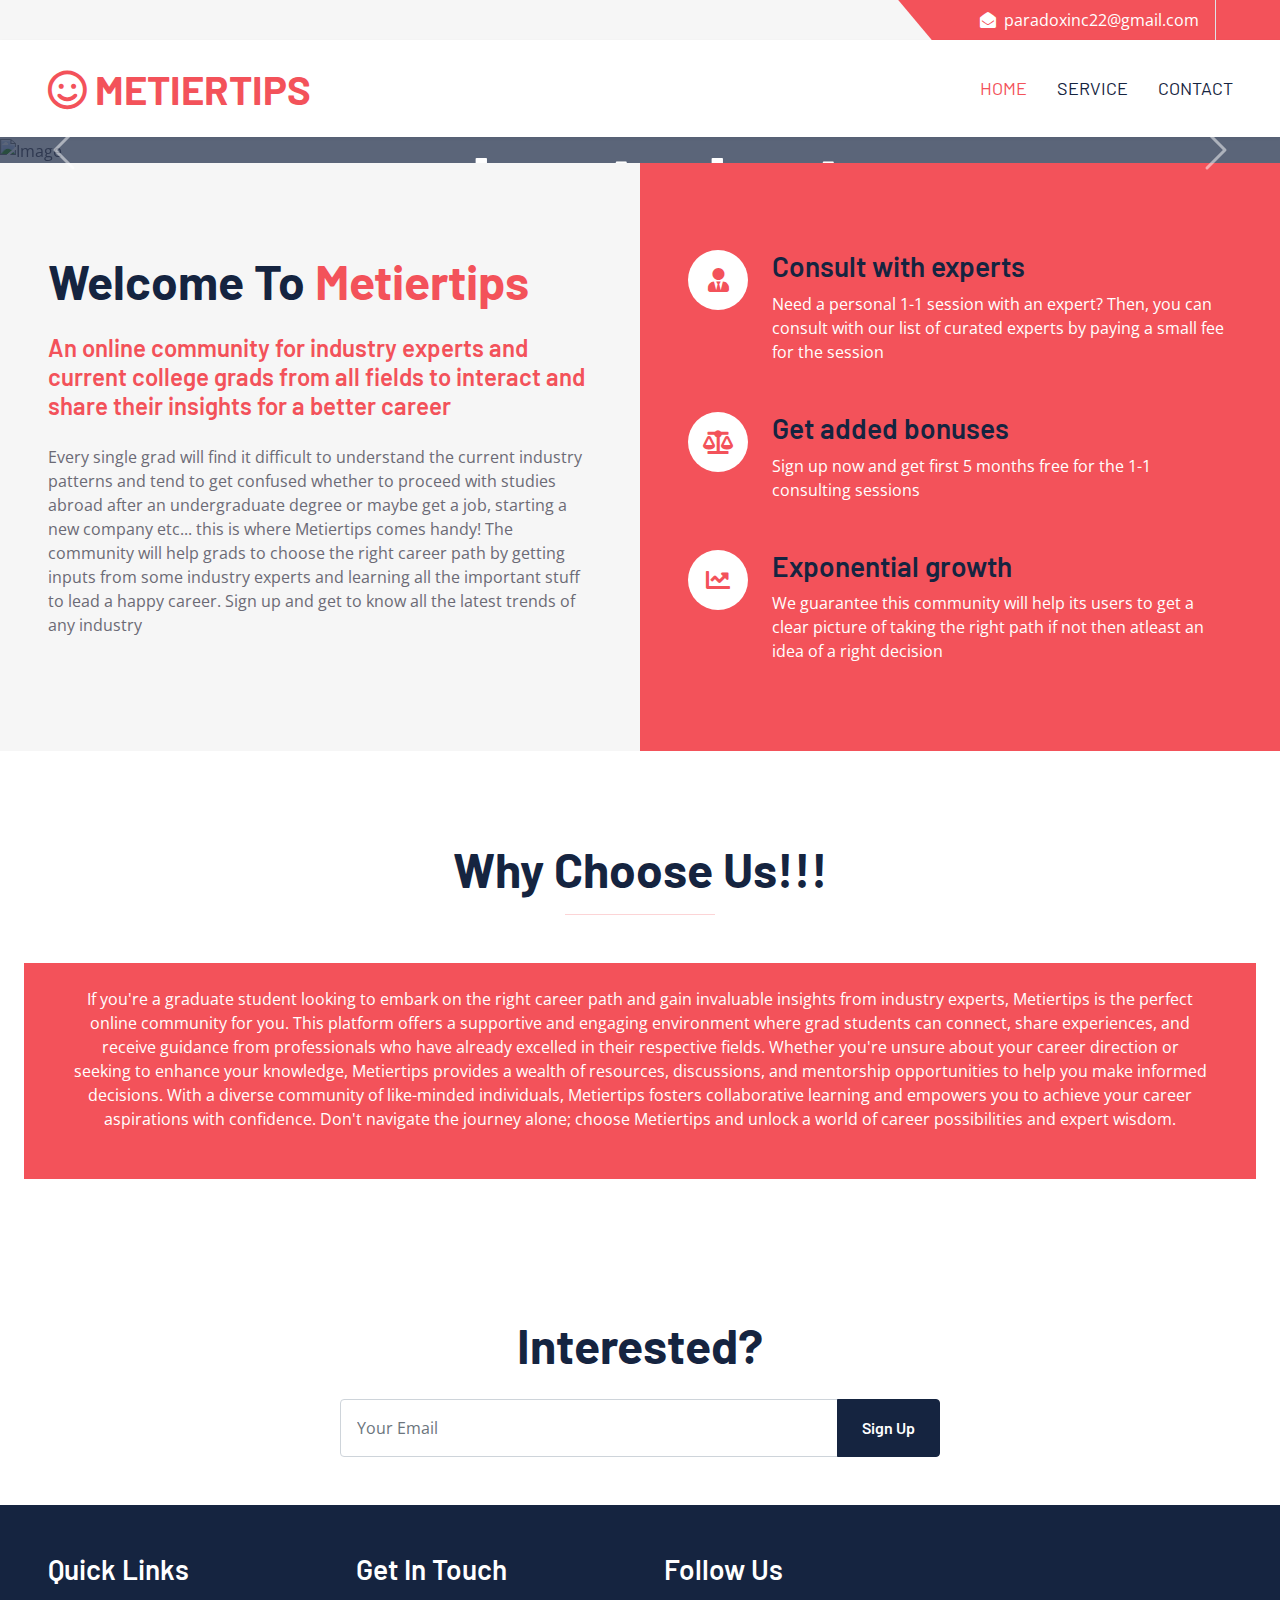
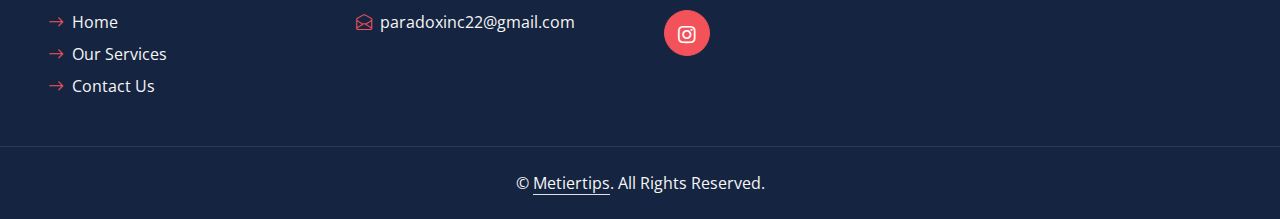
==== commit 9f434f8c: "final changes" ====
--- a/index.html
+++ b/index.html
@@ -14,7 +14,7 @@
     <!-- Google Web Fonts -->
     <link rel="preconnect" href="https://fonts.googleapis.com">
     <link rel="preconnect" href="https://fonts.gstatic.com" crossorigin>
-    <link href="https://fonts.googleapis.com/css2?family=Barlow:wght@500;600;700&family=Open+Sans:wght@400;600&display=swap" rel="stylesheet"> 
+    <link href="https://fonts.googleapis.com/css2?family=Barlow:wght@500;600;700&family=Open+Sans:wght@400;600&display=swap" rel="stylesheet">
 
     <!-- Icon Font Stylesheet -->
     <link href="https://cdnjs.cloudflare.com/ajax/libs/font-awesome/5.10.0/css/all.min.css" rel="stylesheet">
@@ -94,7 +94,7 @@
         <div id="header-carousel" class="carousel slide carousel-fade" data-bs-ride="carousel">
             <div class="carousel-inner">
                 <div class="carousel-item active">
-                    <img class="w-100" src="img/carousel-1.jpg" alt="Image">
+                    <img class="w-100" src="img/1.jpg" alt="Image">
                     <div class="carousel-caption d-flex flex-column align-items-center justify-content-center">
                         <div class="p-3" style="max-width: 900px;">
                             <h4 class="text-white text-uppercase">Metiertips</h4>
@@ -105,7 +105,7 @@
                     </div>
                 </div>
                 <div class="carousel-item">
-                    <img class="w-100" src="img/carousel-2.jpg" alt="Image">
+                    <img class="w-100" src="img/2.jpg" alt="Image">
                     <div class="carousel-caption d-flex flex-column align-items-center justify-content-center">
                         <div class="p-3" style="max-width: 900px;">
                             <!--<h5 class="text-white text-uppercase">Business Consultancy</h5>-->
@@ -137,10 +137,10 @@
             <div class="col-lg-6 py-6 px-5">
                 <h1 class="display-5 mb-4">Welcome To <span class="text-primary">Metiertips</span></h1>
                 <h4 class="text-primary mb-4">An online community for industry experts and current college grads from all fields to interact and share their insights for a better career</h4>
-                <p class="mb-4">Every single grad will find it difficult to understand the current industry patterns and tend to get confused whether 
-                    to proceed with studies abroad after an undergraduate degree or maybe get a job, 
-                    starting a new company etc... this is where Metiertips comes handy! The community will help grads to choose 
-                    the right career path by getting inputs from some industry experts and learning all the important 
+                <p class="mb-4">Every single grad will find it difficult to understand the current industry patterns and tend to get confused whether
+                    to proceed with studies abroad after an undergraduate degree or maybe get a job,
+                    starting a new company etc... this is where Metiertips comes handy! The community will help grads to choose
+                    the right career path by getting inputs from some industry experts and learning all the important
                     stuff to lead a happy career. Sign up and get to know all the latest trends of any industry</p>
             </div>
             <div class="col-lg-6">
@@ -161,13 +161,13 @@
                         <div class="ps-4">
                             <h3>Get added bonuses</h3>
                             <p class="mb-0">Sign up now and get first 5 months free for the 1-1 consulting sessions</p>
-                        
+
                         </div>
                     </div>
                     <div class="d-flex text-white">
                         <div class="d-flex flex-shrink-0 align-items-center justify-content-center bg-white text-primary rounded-circle mx-auto mb-4" style="width: 60px; height: 60px;">
                             <i class="fa fa-chart-line fs-4"></i>
-                        
+
                         </div>
                         <div class="ps-4">
                             <h3>Exponential growth</h3>
@@ -179,7 +179,7 @@
         </div>
     </div>
     <!-- About End -->
-    
+
 
     <!-- Services Start -->
     <!--<div class="container-fluid pt-6 px-5">
@@ -274,30 +274,30 @@
                         <div class="bg-primary rounded-circle d-flex align-items-center justify-content-center mb-3" style="width: 60px; height: 60px;">
                             <i class="fa fa-award fs-4 text-white"></i>
                         </div>
-                    
+
                     </div>
                 </div>
             </div>-->
             <div class="d-block bg-primary h-100 text-center">
                 <div class="p-4">
-                    <p class="text-white mb-4">If you're a graduate student looking to embark on the right career path and gain invaluable insights from industry experts, 
-                        Metiertips is the perfect online community for you. This platform offers a supportive and engaging environment 
-                        where grad students can connect, share experiences, and receive guidance from professionals who have already excelled 
+                    <p class="text-white mb-4">If you're a graduate student looking to embark on the right career path and gain invaluable insights from industry experts,
+                        Metiertips is the perfect online community for you. This platform offers a supportive and engaging environment
+                        where grad students can connect, share experiences, and receive guidance from professionals who have already excelled
                         in their respective fields. Whether you're unsure about your career direction or seeking to enhance your knowledge,
                         Metiertips provides a wealth of resources, discussions, and mentorship opportunities to help you make informed decisions.
-                        With a diverse community of like-minded individuals, Metiertips fosters collaborative learning and empowers you to achieve your career aspirations with confidence. 
+                        With a diverse community of like-minded individuals, Metiertips fosters collaborative learning and empowers you to achieve your career aspirations with confidence.
                         Don't navigate the journey alone; choose Metiertips and unlock a world of career possibilities and expert wisdom.</p>
                 </div>
             </div>
             <!--<div class="col-lg-4">
                 <div class="d-block bg-primary h-100 text-center">
                     <div class="p-4">
-                        <p class="text-white mb-4">If you're a graduate student looking to embark on the right career path and gain invaluable insights from industry experts, 
-                            Metiertips is the perfect online community for you. This platform offers a supportive and engaging environment 
-                            where grad students can connect, share experiences, and receive guidance from professionals who have already excelled 
+                        <p class="text-white mb-4">If you're a graduate student looking to embark on the right career path and gain invaluable insights from industry experts,
+                            Metiertips is the perfect online community for you. This platform offers a supportive and engaging environment
+                            where grad students can connect, share experiences, and receive guidance from professionals who have already excelled
                             in their respective fields. Whether you're unsure about your career direction or seeking to enhance your knowledge,
                             Metiertips provides a wealth of resources, discussions, and mentorship opportunities to help you make informed decisions.
-                            With a diverse community of like-minded individuals, Metiertips fosters collaborative learning and empowers you to achieve your career aspirations with confidence. 
+                            With a diverse community of like-minded individuals, Metiertips fosters collaborative learning and empowers you to achieve your career aspirations with confidence.
                             Don't navigate the journey alone; choose Metiertips and unlock a world of career possibilities and expert wisdom.</p>
                         <a href="" class="btn btn-light py-md-3 px-md-5 rounded-pill mb-2">Learn More</a>
                     </div>
@@ -323,7 +323,7 @@
                         <div class="bg-primary rounded-circle d-flex align-items-center justify-content-center mb-3" style="width: 60px; height: 60px;">
                             <i class="fa fa-headset fs-4 text-white"></i>
                         </div>
-                    
+
                     </div>
                 </div>
             </div>-->
@@ -528,7 +528,7 @@
         </div>
     </div>-->
     <!-- Blog End -->
-    
+
 
     <!-- Footer Start -->
 
@@ -550,10 +550,9 @@
             <div class="col-lg-3 col-md-6">
                 <h3 class="text-white mb-4">Quick Links</h3>
                 <div class="d-flex flex-column justify-content-start">
-                    <a class="text-secondary mb-2" href="#"><i class="bi bi-arrow-right text-primary me-2"></i>Home</a>
-                    <a class="text-secondary mb-2" href="#"><i class="bi bi-arrow-right text-primary me-2"></i>About Us</a>
-                    <a class="text-secondary mb-2" href="#"><i class="bi bi-arrow-right text-primary me-2"></i>Our Services</a>
-                    <a class="text-secondary" href="#"><i class="bi bi-arrow-right text-primary me-2"></i>Contact Us</a>
+                    <a class="text-secondary mb-2" href="index.html"><i class="bi bi-arrow-right text-primary me-2"></i>Home</a>
+                    <a class="text-secondary mb-2" href="service.html"><i class="bi bi-arrow-right text-primary me-2"></i>Our Services</a>
+                    <a class="text-secondary" href="contact.html"><i class="bi bi-arrow-right text-primary me-2"></i>Contact Us</a>
                 </div>
             </div>
             <!--<div class="col-lg-3 col-md-6">
@@ -575,13 +574,13 @@
             <div class="col-lg-3 col-md-6">
                 <h3 class="text-white mb-4">Follow Us</h3>
                 <div class="d-flex">
-                    <a class="btn btn-lg btn-primary btn-lg-square rounded-circle" href="#"><i class="fab fa-instagram fw-normal"></i></a>
+                    <a class="btn btn-lg btn-primary btn-lg-square rounded-circle" href="https://instagram.com/metiertips?utm_source=qr&igshid=MzNlNGNkZWQ4Mg%3D%3D"><i class="fab fa-instagram fw-normal"></i></a>
                 </div>
             </div>
         </div>
     </div>
     <div class="container-fluid bg-dark text-secondary text-center border-top py-4 px-5" style="border-color: rgba(256, 256, 256, .1) !important;">
-        <p class="m-0">&copy; <a class="text-secondary border-bottom" href="#">Metiertips</a>. All Rights Reserved. 
+        <p class="m-0">&copy; <a class="text-secondary border-bottom" href="#">Metiertips</a>. All Rights Reserved.
             <!--Designed by <a class="text-secondary border-bottom" href="https://htmlcodex.com">HTML Codex</a>--></p>
     </div>
     <!-- Footer End -->
@@ -602,4 +601,4 @@
     <script src="js/main.js"></script>
 </body>
 
-</html>+</html>
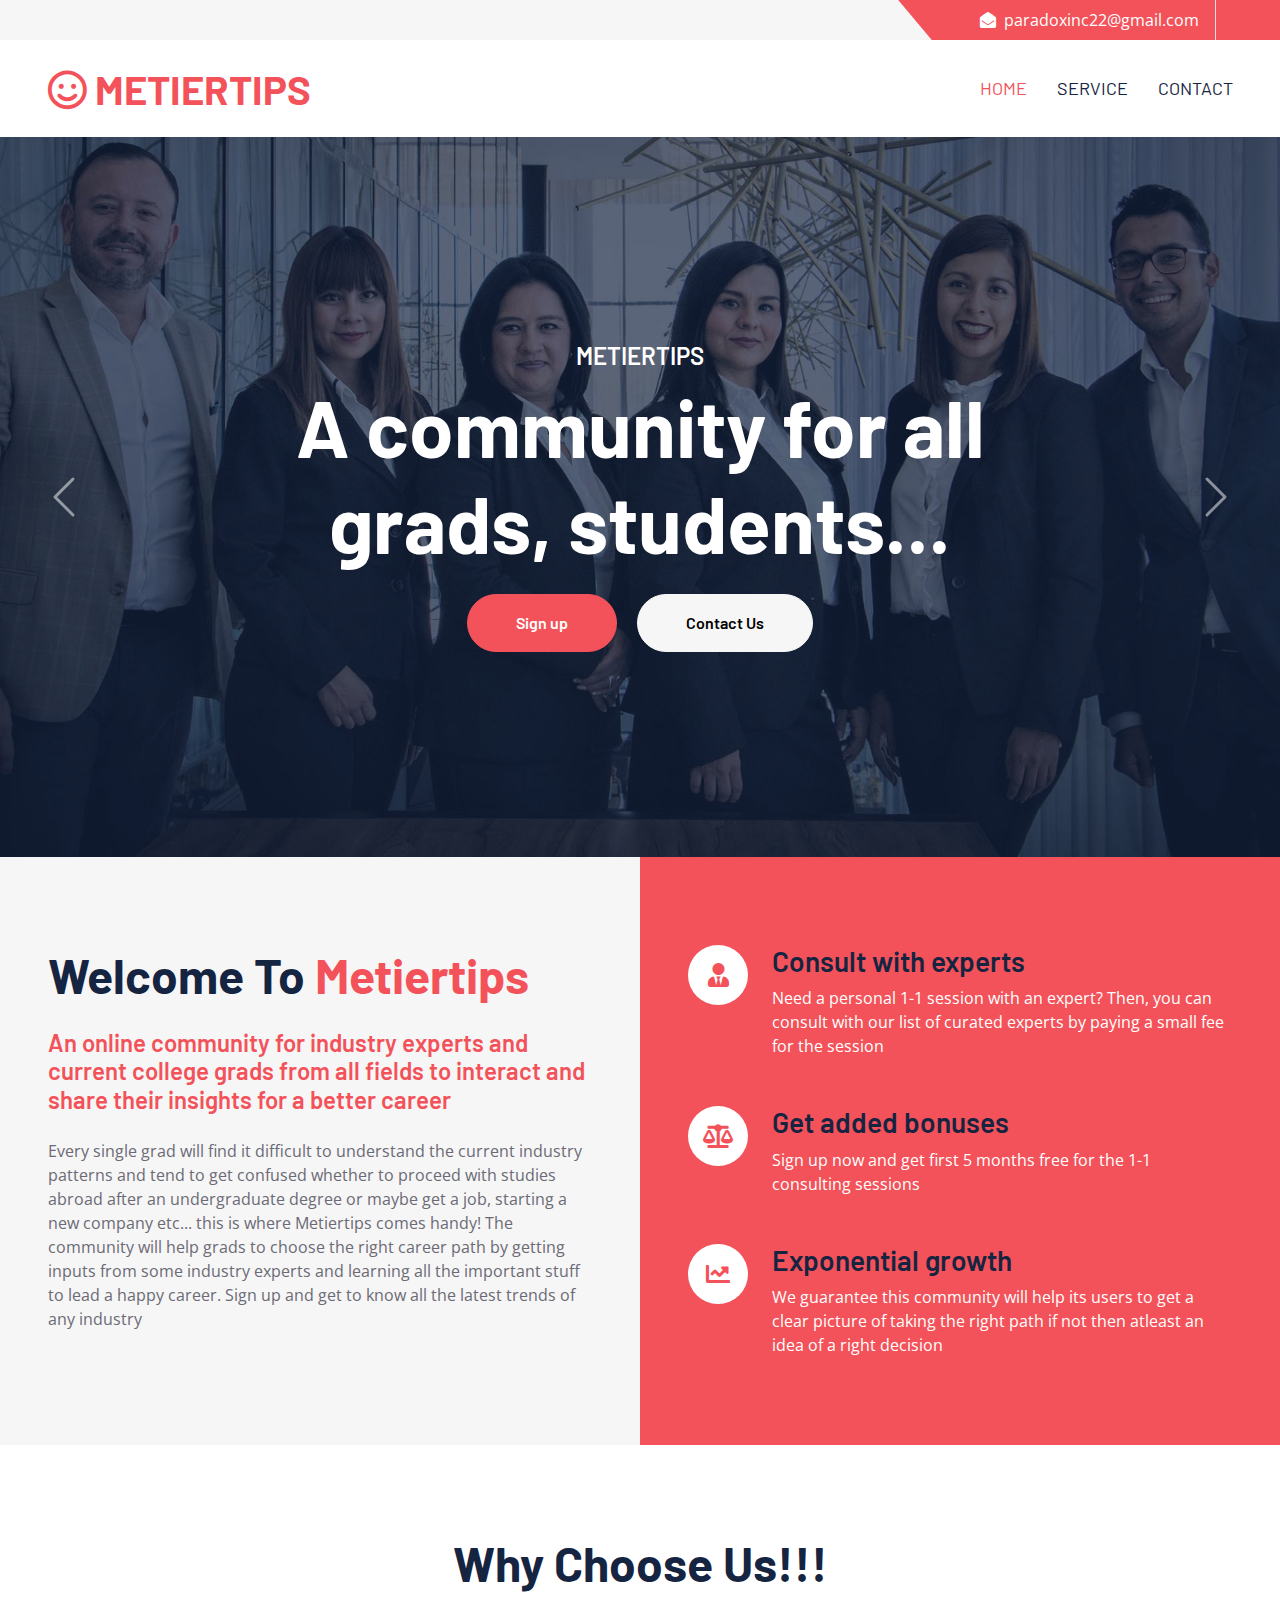
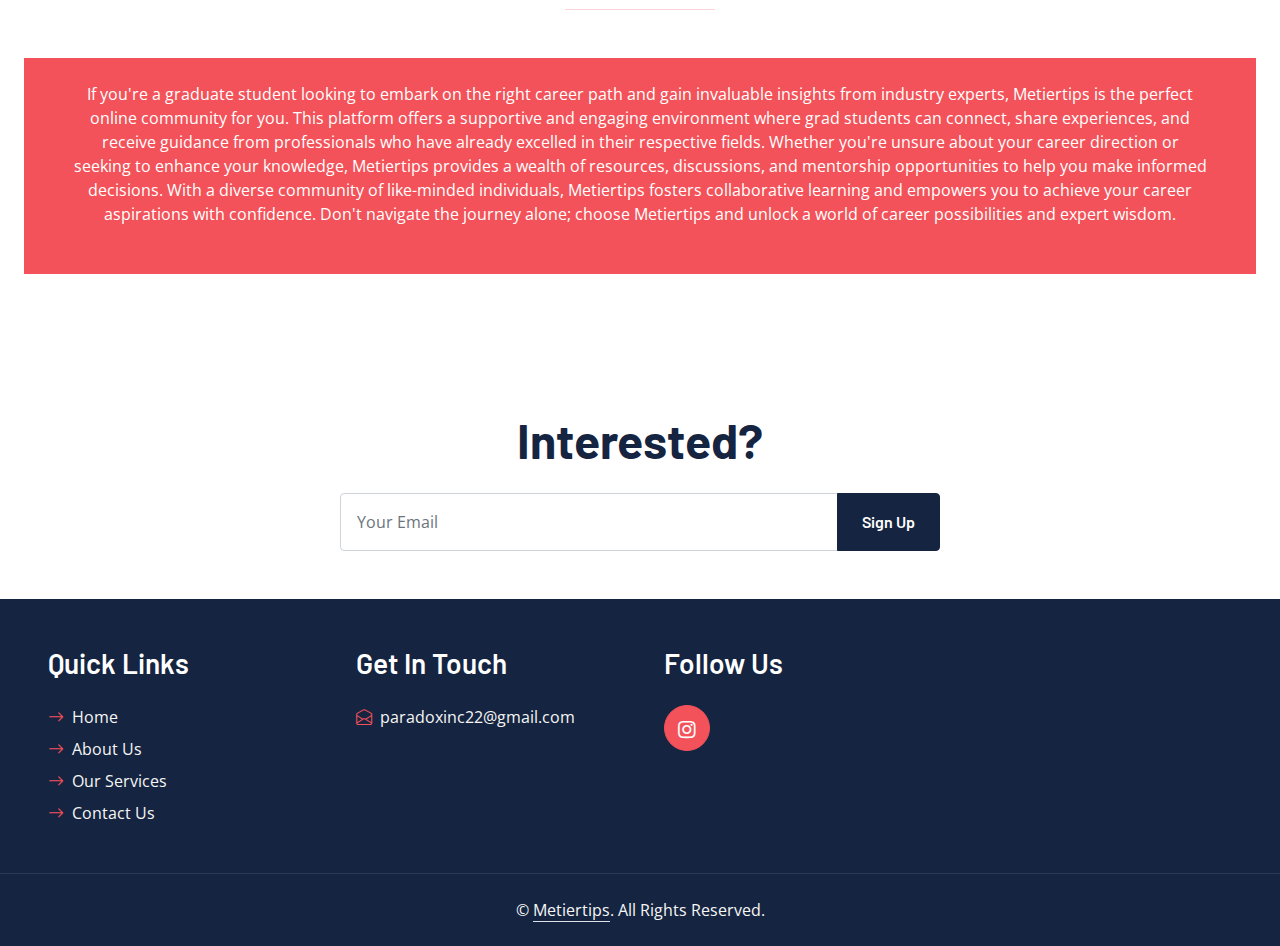
==== commit 46696ebb: "changes" ====
--- a/index.html
+++ b/index.html
@@ -1,3 +1,7 @@
+<?php
+include '/database/sql.php';
+include '/libs/load.php'
+?>
 <!DOCTYPE html>
 <html lang="en">
 
@@ -11,56 +15,45 @@
     <!-- Favicon -->
     <link href="img/favicon.ico" rel="icon">
 
-    <!-- Google Web Fonts -->
+
     <link rel="preconnect" href="https://fonts.googleapis.com">
     <link rel="preconnect" href="https://fonts.gstatic.com" crossorigin>
-    <link href="https://fonts.googleapis.com/css2?family=Barlow:wght@500;600;700&family=Open+Sans:wght@400;600&display=swap" rel="stylesheet">
-
-    <!-- Icon Font Stylesheet -->
+    <link href="https://fonts.googleapis.com/css2?family=Barlow:wght@500;600;700&family=Open+Sans:wght@400;600&display=swap" rel="stylesheet"> 
+
+
     <link href="https://cdnjs.cloudflare.com/ajax/libs/font-awesome/5.10.0/css/all.min.css" rel="stylesheet">
     <link href="https://cdn.jsdelivr.net/npm/bootstrap-icons@1.4.1/font/bootstrap-icons.css" rel="stylesheet">
 
-    <!-- Libraries Stylesheet -->
+
     <link href="lib/owlcarousel/assets/owl.carousel.min.css" rel="stylesheet">
 
-    <!-- Customized Bootstrap Stylesheet -->
+
     <link href="css/bootstrap.min.css" rel="stylesheet">
 
-    <!-- Template Stylesheet -->
+
     <link href="css/style.css" rel="stylesheet">
 </head>
 
 <div>
-    <!-- Topbar Start -->
+
     <div class="container-fluid bg-secondary ps-5 pe-0 d-none d-lg-block">
         <div class="row gx-0">
             <div class="col-md-6 text-center text-lg-start mb-2 mb-lg-0">
-                <!--<div class="d-inline-flex align-items-center">
-                    <a class="text-body py-2 pe-3 border-end" href=""><small>FAQs</small></a>
-                    <a class="text-body py-2 px-3 border-end" href=""><small>Support</small></a>
-                    <a class="text-body py-2 px-3 border-end" href=""><small>Privacy</small></a>
-                    <a class="text-body py-2 px-3 border-end" href=""><small>Policy</small></a>
-                    <a class="text-body py-2 ps-3" href=""><small>Career</small></a>
-                </div>-->
+
             </div>
             <div class="col-md-6 text-center text-lg-end">
                 <div class="position-relative d-inline-flex align-items-center bg-primary text-white top-shape px-5">
                     <div class="me-3 pe-3 border-end py-2">
                         <p class="m-0"><i class="fa fa-envelope-open me-2"></i>paradoxinc22@gmail.com</p>
                     </div>
-                    <!--<div class="py-2">
-                        <p class="m-0"><i class="fa fa-phone-alt me-2"></i>+012 345 6789</p>
-                    </div>-->
-                </div>
-            </div>
-        </div>
-    </div>
-    <!-- Topbar End -->
-
-
-    <!-- Navbar Start -->
+
+                </div>
+            </div>
+        </div>
+    </div>
+
     <nav class="navbar navbar-expand-lg bg-white navbar-light shadow-sm px-5 py-3 py-lg-0">
-        <a href="index.html" class="navbar-brand p-0">
+        <a href="/index.html" class="navbar-brand p-0">
             <h1 class="m-0 text-uppercase text-primary"><i class="far fa-smile text-primary me-2"></i>Metiertips</h1>
         </a>
         <button title="button" class="navbar-toggler" type="button" data-bs-toggle="collapse" data-bs-target="#navbarCollapse">
@@ -68,33 +61,20 @@
         </button>
         <div class="collapse navbar-collapse" id="navbarCollapse">
             <div class="navbar-nav ms-auto py-0 me-n3">
-                <a href="index.html" class="nav-item nav-link active">Home</a>
+                <a href="/" class="nav-item nav-link active">Home</a>
                 <!--<a href="about.html" class="nav-item nav-link">About</a>-->
                 <a href="service.html" class="nav-item nav-link">Service</a>
-                <!--<div class="nav-item dropdown">
-                    <a href="#" class="nav-link dropdown-toggle" data-bs-toggle="dropdown">Pages</a>
-                    <div class="dropdown-menu m-0">
-                        <a href="blog.html" class="dropdown-item">Blog Grid</a>
-                        <a href="detail.html" class="dropdown-item">Blog Detail</a>
-                        <a href="feature.html" class="dropdown-item">Features</a>
-                        <a href="quote.html" class="dropdown-item">Quote Form</a>
-                        <a href="team.html" class="dropdown-item">The Team</a>
-                        <a href="testimonial.html" class="dropdown-item">Testimonial</a>
-                    </div>
-                </div>-->
+
                 <a href="contact.html" class="nav-item nav-link">Contact</a>
             </div>
         </div>
     </nav>
-    <!-- Navbar End -->
-
-
-    <!-- Carousel Start -->
+
     <div class="container-fluid p-0">
         <div id="header-carousel" class="carousel slide carousel-fade" data-bs-ride="carousel">
             <div class="carousel-inner">
                 <div class="carousel-item active">
-                    <img class="w-100" src="img/1.jpg" alt="Image">
+                    <img class="w-100" src="img/carousel-1.jpg" alt="Image">
                     <div class="carousel-caption d-flex flex-column align-items-center justify-content-center">
                         <div class="p-3" style="max-width: 900px;">
                             <h4 class="text-white text-uppercase">Metiertips</h4>
@@ -105,7 +85,7 @@
                     </div>
                 </div>
                 <div class="carousel-item">
-                    <img class="w-100" src="img/2.jpg" alt="Image">
+                    <img class="w-100" src="img/carousel-2.jpg" alt="Image">
                     <div class="carousel-caption d-flex flex-column align-items-center justify-content-center">
                         <div class="p-3" style="max-width: 900px;">
                             <!--<h5 class="text-white text-uppercase">Business Consultancy</h5>-->
@@ -128,19 +108,16 @@
             </button>
         </div>
     </div>
-    <!-- Carousel End -->
-
-
-    <!-- About Start -->
+
     <div class="container-fluid bg-secondary p-0">
         <div class="row g-0">
             <div class="col-lg-6 py-6 px-5">
                 <h1 class="display-5 mb-4">Welcome To <span class="text-primary">Metiertips</span></h1>
                 <h4 class="text-primary mb-4">An online community for industry experts and current college grads from all fields to interact and share their insights for a better career</h4>
-                <p class="mb-4">Every single grad will find it difficult to understand the current industry patterns and tend to get confused whether
-                    to proceed with studies abroad after an undergraduate degree or maybe get a job,
-                    starting a new company etc... this is where Metiertips comes handy! The community will help grads to choose
-                    the right career path by getting inputs from some industry experts and learning all the important
+                <p class="mb-4">Every single grad will find it difficult to understand the current industry patterns and tend to get confused whether 
+                    to proceed with studies abroad after an undergraduate degree or maybe get a job, 
+                    starting a new company etc... this is where Metiertips comes handy! The community will help grads to choose 
+                    the right career path by getting inputs from some industry experts and learning all the important 
                     stuff to lead a happy career. Sign up and get to know all the latest trends of any industry</p>
             </div>
             <div class="col-lg-6">
@@ -161,13 +138,13 @@
                         <div class="ps-4">
                             <h3>Get added bonuses</h3>
                             <p class="mb-0">Sign up now and get first 5 months free for the 1-1 consulting sessions</p>
-
+                        
                         </div>
                     </div>
                     <div class="d-flex text-white">
                         <div class="d-flex flex-shrink-0 align-items-center justify-content-center bg-white text-primary rounded-circle mx-auto mb-4" style="width: 60px; height: 60px;">
                             <i class="fa fa-chart-line fs-4"></i>
-
+                        
                         </div>
                         <div class="ps-4">
                             <h3>Exponential growth</h3>
@@ -178,359 +155,29 @@
             </div>
         </div>
     </div>
-    <!-- About End -->
-
-
-    <!-- Services Start -->
-    <!--<div class="container-fluid pt-6 px-5">
-        <div class="text-center mx-auto mb-5" style="max-width: 600px;">
-            <h1 class="display-5 mb-0">What We Offer</h1>
-            <hr class="w-25 mx-auto bg-primary">
-        </div>
-        <div class="row g-5">
-            <div class="col-lg-4 col-md-6">
-                <div class="service-item bg-secondary text-center px-5">
-                    <div class="d-flex align-items-center justify-content-center bg-primary text-white rounded-circle mx-auto mb-4" style="width: 90px; height: 90px;">
-                        <i class="fa fa-user-tie fa-2x"></i>
-                    </div>
-                    <h3 class="mb-3">Business Research</h3>
-                    <p class="mb-0">Tempor erat elitr rebum at clita. Diam dolor ipsum amet eos erat ipsum lorem et sit sed stet lorem</p>
-                </div>
-            </div>
-            <div class="col-lg-4 col-md-6">
-                <div class="service-item bg-secondary text-center px-5">
-                    <div class="d-flex align-items-center justify-content-center bg-primary text-white rounded-circle mx-auto mb-4" style="width: 90px; height: 90px;">
-                        <i class="fa fa-chart-pie fa-2x"></i>
-                    </div>
-                    <h3 class="mb-3">Stretagic Planning</h3>
-                    <p class="mb-0">Tempor erat elitr rebum at clita. Diam dolor ipsum amet eos erat ipsum lorem et sit sed stet lorem</p>
-                </div>
-            </div>
-            <div class="col-lg-4 col-md-6">
-                <div class="service-item bg-secondary text-center px-5">
-                    <div class="d-flex align-items-center justify-content-center bg-primary text-white rounded-circle mx-auto mb-4" style="width: 90px; height: 90px;">
-                        <i class="fa fa-chart-line fa-2x"></i>
-                    </div>
-                    <h3 class="mb-3">Market Analysis</h3>
-                    <p class="mb-0">Tempor erat elitr rebum at clita. Diam dolor ipsum amet eos erat ipsum lorem et sit sed stet lorem</p>
-                </div>
-            </div>
-            <div class="col-lg-4 col-md-6">
-                <div class="service-item bg-secondary text-center px-5">
-                    <div class="d-flex align-items-center justify-content-center bg-primary text-white rounded-circle mx-auto mb-4" style="width: 90px; height: 90px;">
-                        <i class="fa fa-chart-area fa-2x"></i>
-                    </div>
-                    <h3 class="mb-3">Financial Analaysis</h3>
-                    <p class="mb-0">Tempor erat elitr rebum at clita. Diam dolor ipsum amet eos erat ipsum lorem et sit sed stet lorem</p>
-                </div>
-            </div>
-            <div class="col-lg-4 col-md-6">
-                <div class="service-item bg-secondary text-center px-5">
-                    <div class="d-flex align-items-center justify-content-center bg-primary text-white rounded-circle mx-auto mb-4" style="width: 90px; height: 90px;">
-                        <i class="fa fa-balance-scale fa-2x"></i>
-                    </div>
-                    <h3 class="mb-3">legal Advisory</h3>
-                    <p class="mb-0">Tempor erat elitr rebum at clita. Diam dolor ipsum amet eos erat ipsum lorem et sit sed stet lorem</p>
-                </div>
-            </div>
-            <div class="col-lg-4 col-md-6">
-                <div class="service-item bg-secondary text-center px-5">
-                    <div class="d-flex align-items-center justify-content-center bg-primary text-white rounded-circle mx-auto mb-4" style="width: 90px; height: 90px;">
-                        <i class="fa fa-house-damage fa-2x"></i>
-                    </div>
-                    <h3 class="mb-3">Tax & Insurance</h3>
-                    <p class="mb-0">Tempor erat elitr rebum at clita. Diam dolor ipsum amet eos erat ipsum lorem et sit sed stet lorem</p>
-                </div>
-            </div>
-        </div>
-    </div>-->
-    <!-- Services End -->
-
-
-    <!-- Features Start -->
+
     <div class="container-fluid py-6 px-5">
         <div class="text-center mx-auto mb-5" style="max-width: 600px;">
             <h1 class="display-5 mb-0">Why Choose Us!!!</h1>
             <hr class="w-25 mx-auto bg-primary">
         </div>
         <div class="row g-5">
-            <!--<div class="col-lg-4">
-                <div class="row g-5">
-                    <div class="col-12">
-                        <div class="bg-primary rounded-circle d-flex align-items-center justify-content-center mb-3" style="width: 60px; height: 60px;">
-                            <i class="fa fa-cubes fs-4 text-white"></i>
-                        </div>
-                        <h3>Best In Industry</h3>
-                        <p class="mb-0">Magna sea eos sit dolor, ipsum amet ipsum lorem diam dolor eos diam et diam dolor ea</p>
-                    </div>
-                    <div class="col-12">
-                        <div class="bg-primary rounded-circle d-flex align-items-center justify-content-center mb-3" style="width: 60px; height: 60px;">
-                            <i class="fa fa-percent fs-4 text-white"></i>
-                        </div>
-                        <h3>99% Success Rate</h3>
-                        <p class="mb-0">Magna sea eos sit dolor, ipsum amet ipsum lorem diam dolor eos diam et diam dolor ea</p>
-                    </div>
-                    <div class="col-12">
-                        <div class="bg-primary rounded-circle d-flex align-items-center justify-content-center mb-3" style="width: 60px; height: 60px;">
-                            <i class="fa fa-award fs-4 text-white"></i>
-                        </div>
-
-                    </div>
-                </div>
-            </div>-->
+
             <div class="d-block bg-primary h-100 text-center">
                 <div class="p-4">
-                    <p class="text-white mb-4">If you're a graduate student looking to embark on the right career path and gain invaluable insights from industry experts,
-                        Metiertips is the perfect online community for you. This platform offers a supportive and engaging environment
-                        where grad students can connect, share experiences, and receive guidance from professionals who have already excelled
+                    <p class="text-white mb-4">If you're a graduate student looking to embark on the right career path and gain invaluable insights from industry experts, 
+                        Metiertips is the perfect online community for you. This platform offers a supportive and engaging environment 
+                        where grad students can connect, share experiences, and receive guidance from professionals who have already excelled 
                         in their respective fields. Whether you're unsure about your career direction or seeking to enhance your knowledge,
                         Metiertips provides a wealth of resources, discussions, and mentorship opportunities to help you make informed decisions.
-                        With a diverse community of like-minded individuals, Metiertips fosters collaborative learning and empowers you to achieve your career aspirations with confidence.
+                        With a diverse community of like-minded individuals, Metiertips fosters collaborative learning and empowers you to achieve your career aspirations with confidence. 
                         Don't navigate the journey alone; choose Metiertips and unlock a world of career possibilities and expert wisdom.</p>
                 </div>
             </div>
-            <!--<div class="col-lg-4">
-                <div class="d-block bg-primary h-100 text-center">
-                    <div class="p-4">
-                        <p class="text-white mb-4">If you're a graduate student looking to embark on the right career path and gain invaluable insights from industry experts,
-                            Metiertips is the perfect online community for you. This platform offers a supportive and engaging environment
-                            where grad students can connect, share experiences, and receive guidance from professionals who have already excelled
-                            in their respective fields. Whether you're unsure about your career direction or seeking to enhance your knowledge,
-                            Metiertips provides a wealth of resources, discussions, and mentorship opportunities to help you make informed decisions.
-                            With a diverse community of like-minded individuals, Metiertips fosters collaborative learning and empowers you to achieve your career aspirations with confidence.
-                            Don't navigate the journey alone; choose Metiertips and unlock a world of career possibilities and expert wisdom.</p>
-                        <a href="" class="btn btn-light py-md-3 px-md-5 rounded-pill mb-2">Learn More</a>
-                    </div>
-                </div>
-            </div>-->
-            <!--<div class="col-lg-4">
-                <div class="row g-5">
-                    <div class="col-12">
-                        <div class="bg-primary rounded-circle d-flex align-items-center justify-content-center mb-3" style="width: 60px; height: 60px;">
-                            <i class="far fa-smile-beam fs-4 text-white"></i>
-                        </div>
-                        <h3>100% Happy Client</h3>
-                        <p class="mb-0">Magna sea eos sit dolor, ipsum amet ipsum lorem diam dolor eos diam et diam dolor ea</p>
-                    </div>
-                    <div class="col-12">
-                        <div class="bg-primary rounded-circle d-flex align-items-center justify-content-center mb-3" style="width: 60px; height: 60px;">
-                            <i class="fa fa-user-tie fs-4 text-white"></i>
-                        </div>
-                        <h3>Professional Advisors</h3>
-                        <p class="mb-0">Magna sea eos sit dolor, ipsum amet ipsum lorem diam dolor eos diam et diam dolor ea</p>
-                    </div>
-                    <div class="col-12">
-                        <div class="bg-primary rounded-circle d-flex align-items-center justify-content-center mb-3" style="width: 60px; height: 60px;">
-                            <i class="fa fa-headset fs-4 text-white"></i>
-                        </div>
-
-                    </div>
-                </div>
-            </div>-->
-        </div>
-    </div>
-    <!-- Features Start -->
-
-
-    <!-- Quote Start -->
-    <!--<div class="container-fluid bg-secondary px-0">
-        <div class="row g-0">
-            <div class="col-lg-6 py-6 px-5">
-                <h1 class="display-5 mb-4">Request A Free Quote</h1>
-                <p class="mb-4">Kasd vero erat ea amet justo no stet, et elitr no dolore no elitr sea kasd et dolor diam tempor. Nonumy sed dolore no eirmod sit nonumy vero lorem amet stet diam at. Ea at lorem sed et, lorem et rebum ut eirmod gubergren, dolor ea duo diam justo dolor diam ipsum dolore stet stet elitr ut. Ipsum amet labore lorem lorem diam magna sea, eos sed dolore elitr.</p>
-                <form>
-                    <div class="row gx-3">
-                        <div class="col-6">
-                            <div class="form-floating">
-                                <input type="text" class="form-control" id="form-floating-1" placeholder="John Doe">
-                                <label for="form-floating-1">Full Name</label>
-                            </div>
-                        </div>
-                        <div class="col-6">
-                            <div class="form-floating mb-3">
-                                <input type="email" class="form-control" id="form-floating-2" placeholder="name@example.com">
-                                <label for="form-floating-2">Email address</label>
-                            </div>
-                        </div>
-                        <div class="col-6">
-                            <div class="form-floating">
-                                <select class="form-select" id="floatingSelect" aria-label="Financial Consultancy">
-                                    <option selected>Financial Consultancy</option>
-                                    <option value="1">Strategy Consultancy</option>
-                                    <option value="2">Tax Consultancy</option>
-                                </select>
-                                <label for="floatingSelect">Select A Service</label>
-                            </div>
-                        </div>
-                        <div class="col-6">
-                            <button class="btn btn-primary w-100 h-100" type="submit">Request A Quote</button>
-                        </div>
-                    </div>
-                </form>
-            </div>
-            <div class="col-lg-6" style="min-height: 400px;">
-                <div class="position-relative h-100">
-                    <img class="position-absolute w-100 h-100" src="img/quote.jpg" style="object-fit: cover;" title="img">
-                </div>
-            </div>
-        </div>
-    </div>-->
-    <!-- Quote End -->
-
-
-    <!-- Team Start -->
-    <!--<div class="container-fluid py-6 px-5">
-        <div class="text-center mx-auto mb-5" style="max-width: 600px;">
-            <h1 class="display-5 mb-0">Our Team Members</h1>
-            <hr class="w-25 mx-auto bg-primary">
-        </div>
-        <div class="row g-5">
-            <div class="col-lg-4">
-                <div class="team-item position-relative overflow-hidden">
-                    <img class="img-fluid w-100" src="img/team-1.jpg" alt="">
-                    <div class="team-text w-100 position-absolute top-50 text-center bg-primary p-4">
-                        <h3 class="text-white">Full Name</h3>
-                        <p class="text-white text-uppercase mb-0">Designation</p>
-                    </div>
-                </div>
-            </div>
-            <div class="col-lg-4">
-                <div class="team-item position-relative overflow-hidden">
-                    <img class="img-fluid w-100" src="img/team-2.jpg" alt="">
-                    <div class="team-text w-100 position-absolute top-50 text-center bg-primary p-4">
-                        <h3 class="text-white">Full Name</h3>
-                        <p class="text-white text-uppercase mb-0">Designation</p>
-                    </div>
-                </div>
-            </div>
-            <div class="col-lg-4">
-                <div class="team-item position-relative overflow-hidden">
-                    <img class="img-fluid w-100" src="img/team-3.jpg" alt="">
-                    <div class="team-text w-100 position-absolute top-50 text-center bg-primary p-4">
-                        <h3 class="text-white">Full Name</h3>
-                        <p class="text-white text-uppercase mb-0">Designation</p>
-                    </div>
-                </div>
-            </div>
-        </div>
-    </div>-->
-    <!-- Team End -->
-
-
-    <!-- Testimonial Start -->
-    <!--<div class="container-fluid bg-secondary p-0">
-        <div class="row g-0">
-            <div class="col-lg-6" style="min-height: 500px;">
-                <div class="position-relative h-100">
-                    <img class="position-absolute w-100 h-100" src="img/testimonial.jpg" style="object-fit: cover;" title="img">
-                </div>
-            </div>
-            <div class="col-lg-6 py-6 px-5">
-                <h1 class="display-5 mb-4">What Say Our Client!!!</h1>
-                <div class="owl-carousel testimonial-carousel">
-                    <div class="testimonial-item">
-                        <p class="fs-4 fw-normal mb-4"><i class="fa fa-quote-left text-primary me-3"></i>Dolores sed duo clita tempor justo dolor et stet lorem kasd labore dolore lorem ipsum. At lorem lorem magna ut et, nonumy et labore et tempor diam tempor erat dolor rebum sit ipsum.</p>
-                        <div class="d-flex align-items-center">
-                            <img class="img-fluid rounded-circle" src="img/testimonial-1.jpg" alt="">
-                            <div class="ps-4">
-                                <h3>Client Name</h3>
-                                <span class="text-uppercase">Profession</span>
-                            </div>
-                        </div>
-                    </div>
-                    <div class="testimonial-item">
-                        <p class="fs-4 fw-normal mb-4"><i class="fa fa-quote-left text-primary me-3"></i>Dolores sed duo clita tempor justo dolor et stet lorem kasd labore dolore lorem ipsum. At lorem lorem magna ut et, nonumy et labore et tempor diam tempor erat dolor rebum sit ipsum.</p>
-                        <div class="d-flex align-items-center">
-                            <img class="img-fluid rounded-circle" src="img/testimonial-2.jpg" alt="">
-                            <div class="ps-4">
-                                <h3>Client Name</h3>
-                                <span class="text-uppercase">Profession</span>
-                            </div>
-                        </div>
-                    </div>
-                </div>
-            </div>
-        </div>
-    </div>-->
-    <!-- Testimonial End -->
-
-
-    <!-- Blog Start -->
-    <!--<div class="container-fluid py-6 px-5">
-        <div class="text-center mx-auto mb-5" style="max-width: 600px;">
-            <h1 class="display-5 mb-0">Latest Blog Post</h1>
-            <hr class="w-25 mx-auto bg-primary">
-        </div>
-        <div class="row g-5">
-            <div class="col-lg-4">
-                <div class="blog-item">
-                    <div class="position-relative overflow-hidden">
-                        <img class="img-fluid" src="img/blog-1.jpg" alt="">
-                    </div>
-                    <div class="bg-secondary d-flex">
-                        <div class="flex-shrink-0 d-flex flex-column justify-content-center text-center bg-primary text-white px-4">
-                            <span>01</span>
-                            <h5 class="text-uppercase m-0">Jan</h5>
-                            <span>2045</span>
-                        </div>
-                        <div class="d-flex flex-column justify-content-center py-3 px-4">
-                            <div class="d-flex mb-2">
-                                <small class="text-uppercase me-3"><i class="bi bi-person me-2"></i>Admin</small>
-                                <small class="text-uppercase me-3"><i class="bi bi-bookmarks me-2"></i>Web Design</small>
-                            </div>
-                            <a class="h4" href="">Magna sea dolor ipsum amet lorem eos</a>
-                        </div>
-                    </div>
-                </div>
-            </div>
-            <div class="col-lg-4">
-                <div class="blog-item">
-                    <div class="position-relative overflow-hidden">
-                        <img class="img-fluid" src="img/blog-2.jpg" alt="">
-                    </div>
-                    <div class="bg-secondary d-flex">
-                        <div class="flex-shrink-0 d-flex flex-column justify-content-center text-center bg-primary text-white px-4">
-                            <span>01</span>
-                            <h5 class="text-uppercase m-0">Jan</h5>
-                            <span>2045</span>
-                        </div>
-                        <div class="d-flex flex-column justify-content-center py-3 px-4">
-                            <div class="d-flex mb-2">
-                                <small class="text-uppercase me-3"><i class="bi bi-person me-2"></i>Admin</small>
-                                <small class="text-uppercase me-3"><i class="bi bi-bookmarks me-2"></i>Web Design</small>
-                            </div>
-                            <a class="h4" href="">Magna sea dolor ipsum amet lorem eos</a>
-                        </div>
-                    </div>
-                </div>
-            </div>
-            <div class="col-lg-4">
-                <div class="blog-item">
-                    <div class="position-relative overflow-hidden">
-                        <img class="img-fluid" src="img/blog-3.jpg" alt="">
-                    </div>
-                    <div class="bg-secondary d-flex">
-                        <div class="flex-shrink-0 d-flex flex-column justify-content-center text-center bg-primary text-white px-4">
-                            <span>01</span>
-                            <h5 class="text-uppercase m-0">Jan</h5>
-                            <span>2045</span>
-                        </div>
-                        <div class="d-flex flex-column justify-content-center py-3 px-4">
-                            <div class="d-flex mb-2">
-                                <small class="text-uppercase me-3"><i class="bi bi-person me-2"></i>Admin</small>
-                                <small class="text-uppercase me-3"><i class="bi bi-bookmarks me-2"></i>Web Design</small>
-                            </div>
-                            <a class="h4" href="">Magna sea dolor ipsum amet lorem eos</a>
-                        </div>
-                    </div>
-                </div>
-            </div>
-        </div>
-    </div>-->
-    <!-- Blog End -->
-
-
-    <!-- Footer Start -->
+
+        </div>
+    </div>
+
 
     <div class="container-fluid text-secondary p-5">
         <div class="row g-5">
@@ -539,7 +186,7 @@
                 <form class="mx-auto" style="max-width: 600px;">
                     <div class="input-group">
                         <input type="text" class="form-control border-black p-3" placeholder="Your Email">
-                        <button class="btn btn-dark px-4">Sign Up</button>
+                        <button type="submit" class="btn btn-dark px-4">Sign Up</button>
                     </div>
                 </form>
             </div>
@@ -550,9 +197,10 @@
             <div class="col-lg-3 col-md-6">
                 <h3 class="text-white mb-4">Quick Links</h3>
                 <div class="d-flex flex-column justify-content-start">
-                    <a class="text-secondary mb-2" href="index.html"><i class="bi bi-arrow-right text-primary me-2"></i>Home</a>
-                    <a class="text-secondary mb-2" href="service.html"><i class="bi bi-arrow-right text-primary me-2"></i>Our Services</a>
-                    <a class="text-secondary" href="contact.html"><i class="bi bi-arrow-right text-primary me-2"></i>Contact Us</a>
+                    <a class="text-secondary mb-2" href="#"><i class="bi bi-arrow-right text-primary me-2"></i>Home</a>
+                    <a class="text-secondary mb-2" href="#"><i class="bi bi-arrow-right text-primary me-2"></i>About Us</a>
+                    <a class="text-secondary mb-2" href="/service.html"><i class="bi bi-arrow-right text-primary me-2"></i>Our Services</a>
+                    <a class="text-secondary" href="/contact.html"><i class="bi bi-arrow-right text-primary me-2"></i>Contact Us</a>
                 </div>
             </div>
             <!--<div class="col-lg-3 col-md-6">
@@ -574,13 +222,13 @@
             <div class="col-lg-3 col-md-6">
                 <h3 class="text-white mb-4">Follow Us</h3>
                 <div class="d-flex">
-                    <a class="btn btn-lg btn-primary btn-lg-square rounded-circle" href="https://instagram.com/metiertips?utm_source=qr&igshid=MzNlNGNkZWQ4Mg%3D%3D"><i class="fab fa-instagram fw-normal"></i></a>
+                    <a class="btn btn-lg btn-primary btn-lg-square rounded-circle" href="#"><i class="fab fa-instagram fw-normal"></i></a>
                 </div>
             </div>
         </div>
     </div>
     <div class="container-fluid bg-dark text-secondary text-center border-top py-4 px-5" style="border-color: rgba(256, 256, 256, .1) !important;">
-        <p class="m-0">&copy; <a class="text-secondary border-bottom" href="#">Metiertips</a>. All Rights Reserved.
+        <p class="m-0">&copy; <a class="text-secondary border-bottom" href="#">Metiertips</a>. All Rights Reserved. 
             <!--Designed by <a class="text-secondary border-bottom" href="https://htmlcodex.com">HTML Codex</a>--></p>
     </div>
     <!-- Footer End -->
@@ -601,4 +249,4 @@
     <script src="js/main.js"></script>
 </body>
 
-</html>
+</html>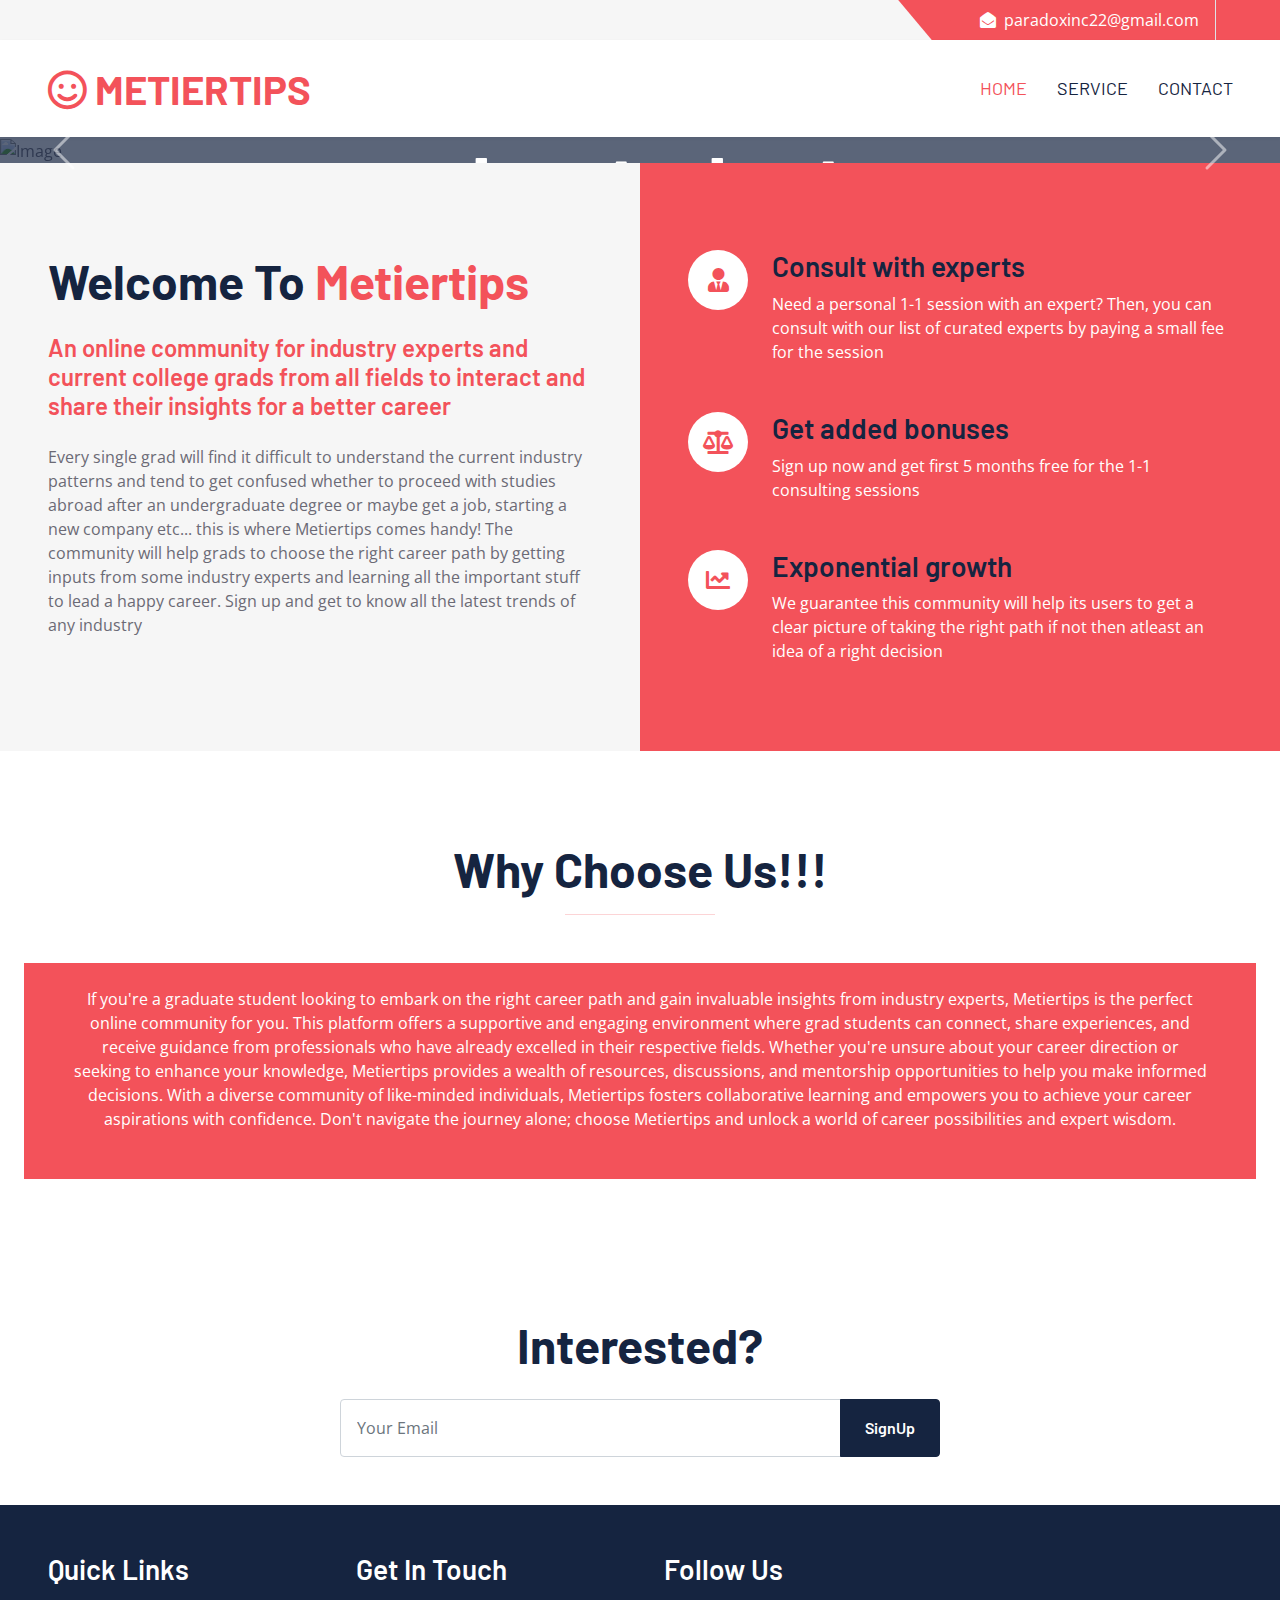
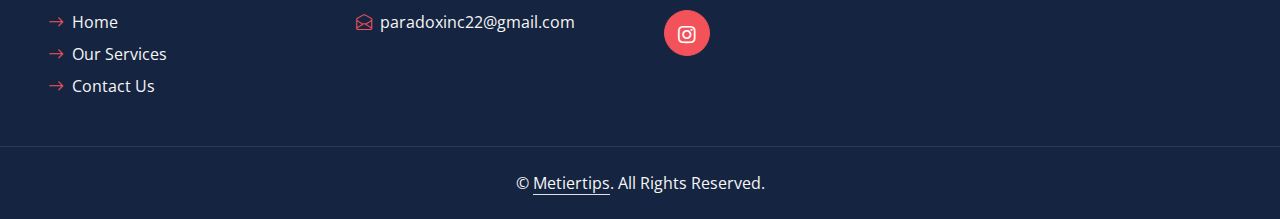
==== commit 3767fae2: "form sync" ====
--- a/index.html
+++ b/index.html
@@ -1,7 +1,3 @@
-<?php
-include '/database/sql.php';
-include '/libs/load.php'
-?>
 <!DOCTYPE html>
 <html lang="en">
 
@@ -15,45 +11,74 @@
     <!-- Favicon -->
     <link href="img/favicon.ico" rel="icon">
 
-
+    <!-- Google Web Fonts -->
     <link rel="preconnect" href="https://fonts.googleapis.com">
     <link rel="preconnect" href="https://fonts.gstatic.com" crossorigin>
-    <link href="https://fonts.googleapis.com/css2?family=Barlow:wght@500;600;700&family=Open+Sans:wght@400;600&display=swap" rel="stylesheet"> 
-
-
+    <link href="https://fonts.googleapis.com/css2?family=Barlow:wght@500;600;700&family=Open+Sans:wght@400;600&display=swap" rel="stylesheet">
+
+    <!-- Icon Font Stylesheet -->
     <link href="https://cdnjs.cloudflare.com/ajax/libs/font-awesome/5.10.0/css/all.min.css" rel="stylesheet">
     <link href="https://cdn.jsdelivr.net/npm/bootstrap-icons@1.4.1/font/bootstrap-icons.css" rel="stylesheet">
 
-
+    <!-- Libraries Stylesheet -->
     <link href="lib/owlcarousel/assets/owl.carousel.min.css" rel="stylesheet">
 
-
+    <!-- Customized Bootstrap Stylesheet -->
     <link href="css/bootstrap.min.css" rel="stylesheet">
 
-
+    <!-- Template Stylesheet -->
     <link href="css/style.css" rel="stylesheet">
 </head>
+<!-- <script  src="https://code.jquery.com/jquery-3.4.1.js"  integrity="sha256-WpOohJOqMqqyKL9FccASB9O0KwACQJpFTUBLTYOVvVU="  crossorigin="anonymous">
+
+</script> -->
+<script>
+    // function SubForm (){
+    //     $.ajax({
+    //         url:'https://api.apispreadsheets.com/data/PHfr5V1HpEHXF9JH/',
+    //         type:'post',
+    //         data:$("#myForm").serializeArray(),
+    //         success: function(){
+    //           alert("Form Data Submitted :)")
+    //         },
+    //         error: function(){
+    //           alert("There was an error :(")
+    //         }
+    //     });
+    // }
+    </script>
 
 <div>
-
+    <!-- Topbar Start -->
     <div class="container-fluid bg-secondary ps-5 pe-0 d-none d-lg-block">
         <div class="row gx-0">
             <div class="col-md-6 text-center text-lg-start mb-2 mb-lg-0">
-
+                <!--<div class="d-inline-flex align-items-center">
+                    <a class="text-body py-2 pe-3 border-end" href=""><small>FAQs</small></a>
+                    <a class="text-body py-2 px-3 border-end" href=""><small>Support</small></a>
+                    <a class="text-body py-2 px-3 border-end" href=""><small>Privacy</small></a>
+                    <a class="text-body py-2 px-3 border-end" href=""><small>Policy</small></a>
+                    <a class="text-body py-2 ps-3" href=""><small>Career</small></a>
+                </div>-->
             </div>
             <div class="col-md-6 text-center text-lg-end">
                 <div class="position-relative d-inline-flex align-items-center bg-primary text-white top-shape px-5">
                     <div class="me-3 pe-3 border-end py-2">
                         <p class="m-0"><i class="fa fa-envelope-open me-2"></i>paradoxinc22@gmail.com</p>
                     </div>
-
+                    <!--<div class="py-2">
+                        <p class="m-0"><i class="fa fa-phone-alt me-2"></i>+012 345 6789</p>
+                    </div>-->
                 </div>
             </div>
         </div>
     </div>
-
+    <!-- Topbar End -->
+
+
+    <!-- Navbar Start -->
     <nav class="navbar navbar-expand-lg bg-white navbar-light shadow-sm px-5 py-3 py-lg-0">
-        <a href="/index.html" class="navbar-brand p-0">
+        <a href="index.html" class="navbar-brand p-0">
             <h1 class="m-0 text-uppercase text-primary"><i class="far fa-smile text-primary me-2"></i>Metiertips</h1>
         </a>
         <button title="button" class="navbar-toggler" type="button" data-bs-toggle="collapse" data-bs-target="#navbarCollapse">
@@ -61,20 +86,33 @@
         </button>
         <div class="collapse navbar-collapse" id="navbarCollapse">
             <div class="navbar-nav ms-auto py-0 me-n3">
-                <a href="/" class="nav-item nav-link active">Home</a>
+                <a href="index.html" class="nav-item nav-link active">Home</a>
                 <!--<a href="about.html" class="nav-item nav-link">About</a>-->
                 <a href="service.html" class="nav-item nav-link">Service</a>
-
+                <!--<div class="nav-item dropdown">
+                    <a href="#" class="nav-link dropdown-toggle" data-bs-toggle="dropdown">Pages</a>
+                    <div class="dropdown-menu m-0">
+                        <a href="blog.html" class="dropdown-item">Blog Grid</a>
+                        <a href="detail.html" class="dropdown-item">Blog Detail</a>
+                        <a href="feature.html" class="dropdown-item">Features</a>
+                        <a href="quote.html" class="dropdown-item">Quote Form</a>
+                        <a href="team.html" class="dropdown-item">The Team</a>
+                        <a href="testimonial.html" class="dropdown-item">Testimonial</a>
+                    </div>
+                </div>-->
                 <a href="contact.html" class="nav-item nav-link">Contact</a>
             </div>
         </div>
     </nav>
-
+    <!-- Navbar End -->
+
+
+    <!-- Carousel Start -->
     <div class="container-fluid p-0">
         <div id="header-carousel" class="carousel slide carousel-fade" data-bs-ride="carousel">
             <div class="carousel-inner">
                 <div class="carousel-item active">
-                    <img class="w-100" src="img/carousel-1.jpg" alt="Image">
+                    <img class="w-100" src="img/1.jpg" alt="Image">
                     <div class="carousel-caption d-flex flex-column align-items-center justify-content-center">
                         <div class="p-3" style="max-width: 900px;">
                             <h4 class="text-white text-uppercase">Metiertips</h4>
@@ -85,7 +123,7 @@
                     </div>
                 </div>
                 <div class="carousel-item">
-                    <img class="w-100" src="img/carousel-2.jpg" alt="Image">
+                    <img class="w-100" src="img/2.jpg" alt="Image">
                     <div class="carousel-caption d-flex flex-column align-items-center justify-content-center">
                         <div class="p-3" style="max-width: 900px;">
                             <!--<h5 class="text-white text-uppercase">Business Consultancy</h5>-->
@@ -108,16 +146,19 @@
             </button>
         </div>
     </div>
-
+    <!-- Carousel End -->
+
+
+    <!-- About Start -->
     <div class="container-fluid bg-secondary p-0">
         <div class="row g-0">
             <div class="col-lg-6 py-6 px-5">
                 <h1 class="display-5 mb-4">Welcome To <span class="text-primary">Metiertips</span></h1>
                 <h4 class="text-primary mb-4">An online community for industry experts and current college grads from all fields to interact and share their insights for a better career</h4>
-                <p class="mb-4">Every single grad will find it difficult to understand the current industry patterns and tend to get confused whether 
-                    to proceed with studies abroad after an undergraduate degree or maybe get a job, 
-                    starting a new company etc... this is where Metiertips comes handy! The community will help grads to choose 
-                    the right career path by getting inputs from some industry experts and learning all the important 
+                <p class="mb-4">Every single grad will find it difficult to understand the current industry patterns and tend to get confused whether
+                    to proceed with studies abroad after an undergraduate degree or maybe get a job,
+                    starting a new company etc... this is where Metiertips comes handy! The community will help grads to choose
+                    the right career path by getting inputs from some industry experts and learning all the important
                     stuff to lead a happy career. Sign up and get to know all the latest trends of any industry</p>
             </div>
             <div class="col-lg-6">
@@ -138,13 +179,13 @@
                         <div class="ps-4">
                             <h3>Get added bonuses</h3>
                             <p class="mb-0">Sign up now and get first 5 months free for the 1-1 consulting sessions</p>
-                        
+
                         </div>
                     </div>
                     <div class="d-flex text-white">
                         <div class="d-flex flex-shrink-0 align-items-center justify-content-center bg-white text-primary rounded-circle mx-auto mb-4" style="width: 60px; height: 60px;">
                             <i class="fa fa-chart-line fs-4"></i>
-                        
+
                         </div>
                         <div class="ps-4">
                             <h3>Exponential growth</h3>
@@ -155,38 +196,368 @@
             </div>
         </div>
     </div>
-
+    <!-- About End -->
+
+
+    <!-- Services Start -->
+    <!--<div class="container-fluid pt-6 px-5">
+        <div class="text-center mx-auto mb-5" style="max-width: 600px;">
+            <h1 class="display-5 mb-0">What We Offer</h1>
+            <hr class="w-25 mx-auto bg-primary">
+        </div>
+        <div class="row g-5">
+            <div class="col-lg-4 col-md-6">
+                <div class="service-item bg-secondary text-center px-5">
+                    <div class="d-flex align-items-center justify-content-center bg-primary text-white rounded-circle mx-auto mb-4" style="width: 90px; height: 90px;">
+                        <i class="fa fa-user-tie fa-2x"></i>
+                    </div>
+                    <h3 class="mb-3">Business Research</h3>
+                    <p class="mb-0">Tempor erat elitr rebum at clita. Diam dolor ipsum amet eos erat ipsum lorem et sit sed stet lorem</p>
+                </div>
+            </div>
+            <div class="col-lg-4 col-md-6">
+                <div class="service-item bg-secondary text-center px-5">
+                    <div class="d-flex align-items-center justify-content-center bg-primary text-white rounded-circle mx-auto mb-4" style="width: 90px; height: 90px;">
+                        <i class="fa fa-chart-pie fa-2x"></i>
+                    </div>
+                    <h3 class="mb-3">Stretagic Planning</h3>
+                    <p class="mb-0">Tempor erat elitr rebum at clita. Diam dolor ipsum amet eos erat ipsum lorem et sit sed stet lorem</p>
+                </div>
+            </div>
+            <div class="col-lg-4 col-md-6">
+                <div class="service-item bg-secondary text-center px-5">
+                    <div class="d-flex align-items-center justify-content-center bg-primary text-white rounded-circle mx-auto mb-4" style="width: 90px; height: 90px;">
+                        <i class="fa fa-chart-line fa-2x"></i>
+                    </div>
+                    <h3 class="mb-3">Market Analysis</h3>
+                    <p class="mb-0">Tempor erat elitr rebum at clita. Diam dolor ipsum amet eos erat ipsum lorem et sit sed stet lorem</p>
+                </div>
+            </div>
+            <div class="col-lg-4 col-md-6">
+                <div class="service-item bg-secondary text-center px-5">
+                    <div class="d-flex align-items-center justify-content-center bg-primary text-white rounded-circle mx-auto mb-4" style="width: 90px; height: 90px;">
+                        <i class="fa fa-chart-area fa-2x"></i>
+                    </div>
+                    <h3 class="mb-3">Financial Analaysis</h3>
+                    <p class="mb-0">Tempor erat elitr rebum at clita. Diam dolor ipsum amet eos erat ipsum lorem et sit sed stet lorem</p>
+                </div>
+            </div>
+            <div class="col-lg-4 col-md-6">
+                <div class="service-item bg-secondary text-center px-5">
+                    <div class="d-flex align-items-center justify-content-center bg-primary text-white rounded-circle mx-auto mb-4" style="width: 90px; height: 90px;">
+                        <i class="fa fa-balance-scale fa-2x"></i>
+                    </div>
+                    <h3 class="mb-3">legal Advisory</h3>
+                    <p class="mb-0">Tempor erat elitr rebum at clita. Diam dolor ipsum amet eos erat ipsum lorem et sit sed stet lorem</p>
+                </div>
+            </div>
+            <div class="col-lg-4 col-md-6">
+                <div class="service-item bg-secondary text-center px-5">
+                    <div class="d-flex align-items-center justify-content-center bg-primary text-white rounded-circle mx-auto mb-4" style="width: 90px; height: 90px;">
+                        <i class="fa fa-house-damage fa-2x"></i>
+                    </div>
+                    <h3 class="mb-3">Tax & Insurance</h3>
+                    <p class="mb-0">Tempor erat elitr rebum at clita. Diam dolor ipsum amet eos erat ipsum lorem et sit sed stet lorem</p>
+                </div>
+            </div>
+        </div>
+    </div>-->
+    <!-- Services End -->
+
+
+    <!-- Features Start -->
     <div class="container-fluid py-6 px-5">
         <div class="text-center mx-auto mb-5" style="max-width: 600px;">
             <h1 class="display-5 mb-0">Why Choose Us!!!</h1>
             <hr class="w-25 mx-auto bg-primary">
         </div>
         <div class="row g-5">
-
+            <!--<div class="col-lg-4">
+                <div class="row g-5">
+                    <div class="col-12">
+                        <div class="bg-primary rounded-circle d-flex align-items-center justify-content-center mb-3" style="width: 60px; height: 60px;">
+                            <i class="fa fa-cubes fs-4 text-white"></i>
+                        </div>
+                        <h3>Best In Industry</h3>
+                        <p class="mb-0">Magna sea eos sit dolor, ipsum amet ipsum lorem diam dolor eos diam et diam dolor ea</p>
+                    </div>
+                    <div class="col-12">
+                        <div class="bg-primary rounded-circle d-flex align-items-center justify-content-center mb-3" style="width: 60px; height: 60px;">
+                            <i class="fa fa-percent fs-4 text-white"></i>
+                        </div>
+                        <h3>99% Success Rate</h3>
+                        <p class="mb-0">Magna sea eos sit dolor, ipsum amet ipsum lorem diam dolor eos diam et diam dolor ea</p>
+                    </div>
+                    <div class="col-12">
+                        <div class="bg-primary rounded-circle d-flex align-items-center justify-content-center mb-3" style="width: 60px; height: 60px;">
+                            <i class="fa fa-award fs-4 text-white"></i>
+                        </div>
+
+                    </div>
+                </div>
+            </div>-->
             <div class="d-block bg-primary h-100 text-center">
                 <div class="p-4">
-                    <p class="text-white mb-4">If you're a graduate student looking to embark on the right career path and gain invaluable insights from industry experts, 
-                        Metiertips is the perfect online community for you. This platform offers a supportive and engaging environment 
-                        where grad students can connect, share experiences, and receive guidance from professionals who have already excelled 
+                    <p class="text-white mb-4">If you're a graduate student looking to embark on the right career path and gain invaluable insights from industry experts,
+                        Metiertips is the perfect online community for you. This platform offers a supportive and engaging environment
+                        where grad students can connect, share experiences, and receive guidance from professionals who have already excelled
                         in their respective fields. Whether you're unsure about your career direction or seeking to enhance your knowledge,
                         Metiertips provides a wealth of resources, discussions, and mentorship opportunities to help you make informed decisions.
-                        With a diverse community of like-minded individuals, Metiertips fosters collaborative learning and empowers you to achieve your career aspirations with confidence. 
+                        With a diverse community of like-minded individuals, Metiertips fosters collaborative learning and empowers you to achieve your career aspirations with confidence.
                         Don't navigate the journey alone; choose Metiertips and unlock a world of career possibilities and expert wisdom.</p>
                 </div>
             </div>
-
+            <!--<div class="col-lg-4">
+                <div class="d-block bg-primary h-100 text-center">
+                    <div class="p-4">
+                        <p class="text-white mb-4">If you're a graduate student looking to embark on the right career path and gain invaluable insights from industry experts,
+                            Metiertips is the perfect online community for you. This platform offers a supportive and engaging environment
+                            where grad students can connect, share experiences, and receive guidance from professionals who have already excelled
+                            in their respective fields. Whether you're unsure about your career direction or seeking to enhance your knowledge,
+                            Metiertips provides a wealth of resources, discussions, and mentorship opportunities to help you make informed decisions.
+                            With a diverse community of like-minded individuals, Metiertips fosters collaborative learning and empowers you to achieve your career aspirations with confidence.
+                            Don't navigate the journey alone; choose Metiertips and unlock a world of career possibilities and expert wisdom.</p>
+                        <a href="" class="btn btn-light py-md-3 px-md-5 rounded-pill mb-2">Learn More</a>
+                    </div>
+                </div>
+            </div>-->
+            <!--<div class="col-lg-4">
+                <div class="row g-5">
+                    <div class="col-12">
+                        <div class="bg-primary rounded-circle d-flex align-items-center justify-content-center mb-3" style="width: 60px; height: 60px;">
+                            <i class="far fa-smile-beam fs-4 text-white"></i>
+                        </div>
+                        <h3>100% Happy Client</h3>
+                        <p class="mb-0">Magna sea eos sit dolor, ipsum amet ipsum lorem diam dolor eos diam et diam dolor ea</p>
+                    </div>
+                    <div class="col-12">
+                        <div class="bg-primary rounded-circle d-flex align-items-center justify-content-center mb-3" style="width: 60px; height: 60px;">
+                            <i class="fa fa-user-tie fs-4 text-white"></i>
+                        </div>
+                        <h3>Professional Advisors</h3>
+                        <p class="mb-0">Magna sea eos sit dolor, ipsum amet ipsum lorem diam dolor eos diam et diam dolor ea</p>
+                    </div>
+                    <div class="col-12">
+                        <div class="bg-primary rounded-circle d-flex align-items-center justify-content-center mb-3" style="width: 60px; height: 60px;">
+                            <i class="fa fa-headset fs-4 text-white"></i>
+                        </div>
+
+                    </div>
+                </div>
+            </div>-->
         </div>
     </div>
-
+    <!-- Features Start -->
+
+
+    <!-- Quote Start -->
+    <!--<div class="container-fluid bg-secondary px-0">
+        <div class="row g-0">
+            <div class="col-lg-6 py-6 px-5">
+                <h1 class="display-5 mb-4">Request A Free Quote</h1>
+                <p class="mb-4">Kasd vero erat ea amet justo no stet, et elitr no dolore no elitr sea kasd et dolor diam tempor. Nonumy sed dolore no eirmod sit nonumy vero lorem amet stet diam at. Ea at lorem sed et, lorem et rebum ut eirmod gubergren, dolor ea duo diam justo dolor diam ipsum dolore stet stet elitr ut. Ipsum amet labore lorem lorem diam magna sea, eos sed dolore elitr.</p>
+                <form>
+                    <div class="row gx-3">
+                        <div class="col-6">
+                            <div class="form-floating">
+                                <input type="text" class="form-control" id="form-floating-1" placeholder="John Doe">
+                                <label for="form-floating-1">Full Name</label>
+                            </div>
+                        </div>
+                        <div class="col-6">
+                            <div class="form-floating mb-3">
+                                <input type="email" class="form-control" id="form-floating-2" placeholder="name@example.com">
+                                <label for="form-floating-2">Email address</label>
+                            </div>
+                        </div>
+                        <div class="col-6">
+                            <div class="form-floating">
+                                <select class="form-select" id="floatingSelect" aria-label="Financial Consultancy">
+                                    <option selected>Financial Consultancy</option>
+                                    <option value="1">Strategy Consultancy</option>
+                                    <option value="2">Tax Consultancy</option>
+                                </select>
+                                <label for="floatingSelect">Select A Service</label>
+                            </div>
+                        </div>
+                        <div class="col-6">
+                            <button class="btn btn-primary w-100 h-100" type="submit">Request A Quote</button>
+                        </div>
+                    </div>
+                </form>
+            </div>
+            <div class="col-lg-6" style="min-height: 400px;">
+                <div class="position-relative h-100">
+                    <img class="position-absolute w-100 h-100" src="img/quote.jpg" style="object-fit: cover;" title="img">
+                </div>
+            </div>
+        </div>
+    </div>-->
+    <!-- Quote End -->
+
+
+    <!-- Team Start -->
+    <!--<div class="container-fluid py-6 px-5">
+        <div class="text-center mx-auto mb-5" style="max-width: 600px;">
+            <h1 class="display-5 mb-0">Our Team Members</h1>
+            <hr class="w-25 mx-auto bg-primary">
+        </div>
+        <div class="row g-5">
+            <div class="col-lg-4">
+                <div class="team-item position-relative overflow-hidden">
+                    <img class="img-fluid w-100" src="img/team-1.jpg" alt="">
+                    <div class="team-text w-100 position-absolute top-50 text-center bg-primary p-4">
+                        <h3 class="text-white">Full Name</h3>
+                        <p class="text-white text-uppercase mb-0">Designation</p>
+                    </div>
+                </div>
+            </div>
+            <div class="col-lg-4">
+                <div class="team-item position-relative overflow-hidden">
+                    <img class="img-fluid w-100" src="img/team-2.jpg" alt="">
+                    <div class="team-text w-100 position-absolute top-50 text-center bg-primary p-4">
+                        <h3 class="text-white">Full Name</h3>
+                        <p class="text-white text-uppercase mb-0">Designation</p>
+                    </div>
+                </div>
+            </div>
+            <div class="col-lg-4">
+                <div class="team-item position-relative overflow-hidden">
+                    <img class="img-fluid w-100" src="img/team-3.jpg" alt="">
+                    <div class="team-text w-100 position-absolute top-50 text-center bg-primary p-4">
+                        <h3 class="text-white">Full Name</h3>
+                        <p class="text-white text-uppercase mb-0">Designation</p>
+                    </div>
+                </div>
+            </div>
+        </div>
+    </div>-->
+    <!-- Team End -->
+
+
+    <!-- Testimonial Start -->
+    <!--<div class="container-fluid bg-secondary p-0">
+        <div class="row g-0">
+            <div class="col-lg-6" style="min-height: 500px;">
+                <div class="position-relative h-100">
+                    <img class="position-absolute w-100 h-100" src="img/testimonial.jpg" style="object-fit: cover;" title="img">
+                </div>
+            </div>
+            <div class="col-lg-6 py-6 px-5">
+                <h1 class="display-5 mb-4">What Say Our Client!!!</h1>
+                <div class="owl-carousel testimonial-carousel">
+                    <div class="testimonial-item">
+                        <p class="fs-4 fw-normal mb-4"><i class="fa fa-quote-left text-primary me-3"></i>Dolores sed duo clita tempor justo dolor et stet lorem kasd labore dolore lorem ipsum. At lorem lorem magna ut et, nonumy et labore et tempor diam tempor erat dolor rebum sit ipsum.</p>
+                        <div class="d-flex align-items-center">
+                            <img class="img-fluid rounded-circle" src="img/testimonial-1.jpg" alt="">
+                            <div class="ps-4">
+                                <h3>Client Name</h3>
+                                <span class="text-uppercase">Profession</span>
+                            </div>
+                        </div>
+                    </div>
+                    <div class="testimonial-item">
+                        <p class="fs-4 fw-normal mb-4"><i class="fa fa-quote-left text-primary me-3"></i>Dolores sed duo clita tempor justo dolor et stet lorem kasd labore dolore lorem ipsum. At lorem lorem magna ut et, nonumy et labore et tempor diam tempor erat dolor rebum sit ipsum.</p>
+                        <div class="d-flex align-items-center">
+                            <img class="img-fluid rounded-circle" src="img/testimonial-2.jpg" alt="">
+                            <div class="ps-4">
+                                <h3>Client Name</h3>
+                                <span class="text-uppercase">Profession</span>
+                            </div>
+                        </div>
+                    </div>
+                </div>
+            </div>
+        </div>
+    </div>-->
+    <!-- Testimonial End -->
+
+
+    <!-- Blog Start -->
+    <!--<div class="container-fluid py-6 px-5">
+        <div class="text-center mx-auto mb-5" style="max-width: 600px;">
+            <h1 class="display-5 mb-0">Latest Blog Post</h1>
+            <hr class="w-25 mx-auto bg-primary">
+        </div>
+        <div class="row g-5">
+            <div class="col-lg-4">
+                <div class="blog-item">
+                    <div class="position-relative overflow-hidden">
+                        <img class="img-fluid" src="img/blog-1.jpg" alt="">
+                    </div>
+                    <div class="bg-secondary d-flex">
+                        <div class="flex-shrink-0 d-flex flex-column justify-content-center text-center bg-primary text-white px-4">
+                            <span>01</span>
+                            <h5 class="text-uppercase m-0">Jan</h5>
+                            <span>2045</span>
+                        </div>
+                        <div class="d-flex flex-column justify-content-center py-3 px-4">
+                            <div class="d-flex mb-2">
+                                <small class="text-uppercase me-3"><i class="bi bi-person me-2"></i>Admin</small>
+                                <small class="text-uppercase me-3"><i class="bi bi-bookmarks me-2"></i>Web Design</small>
+                            </div>
+                            <a class="h4" href="">Magna sea dolor ipsum amet lorem eos</a>
+                        </div>
+                    </div>
+                </div>
+            </div>
+            <div class="col-lg-4">
+                <div class="blog-item">
+                    <div class="position-relative overflow-hidden">
+                        <img class="img-fluid" src="img/blog-2.jpg" alt="">
+                    </div>
+                    <div class="bg-secondary d-flex">
+                        <div class="flex-shrink-0 d-flex flex-column justify-content-center text-center bg-primary text-white px-4">
+                            <span>01</span>
+                            <h5 class="text-uppercase m-0">Jan</h5>
+                            <span>2045</span>
+                        </div>
+                        <div class="d-flex flex-column justify-content-center py-3 px-4">
+                            <div class="d-flex mb-2">
+                                <small class="text-uppercase me-3"><i class="bi bi-person me-2"></i>Admin</small>
+                                <small class="text-uppercase me-3"><i class="bi bi-bookmarks me-2"></i>Web Design</small>
+                            </div>
+                            <a class="h4" href="">Magna sea dolor ipsum amet lorem eos</a>
+                        </div>
+                    </div>
+                </div>
+            </div>
+            <div class="col-lg-4">
+                <div class="blog-item">
+                    <div class="position-relative overflow-hidden">
+                        <img class="img-fluid" src="img/blog-3.jpg" alt="">
+                    </div>
+                    <div class="bg-secondary d-flex">
+                        <div class="flex-shrink-0 d-flex flex-column justify-content-center text-center bg-primary text-white px-4">
+                            <span>01</span>
+                            <h5 class="text-uppercase m-0">Jan</h5>
+                            <span>2045</span>
+                        </div>
+                        <div class="d-flex flex-column justify-content-center py-3 px-4">
+                            <div class="d-flex mb-2">
+                                <small class="text-uppercase me-3"><i class="bi bi-person me-2"></i>Admin</small>
+                                <small class="text-uppercase me-3"><i class="bi bi-bookmarks me-2"></i>Web Design</small>
+                            </div>
+                            <a class="h4" href="">Magna sea dolor ipsum amet lorem eos</a>
+                        </div>
+                    </div>
+                </div>
+            </div>
+        </div>
+    </div>-->
+    <!-- Blog End -->
+
+
+    <!-- Footer Start -->
 
     <div class="container-fluid text-secondary p-5">
         <div class="row g-5">
             <div class="col-12 text-center">
                 <h1 class="display-5 mb-4">Interested?</h1>
-                <form class="mx-auto" style="max-width: 600px;">
+                <form class="mx-auto" method="post" name="google-sheet" style="max-width: 600px;">
                     <div class="input-group">
-                        <input type="text" class="form-control border-black p-3" placeholder="Your Email">
-                        <button type="submit" class="btn btn-dark px-4">Sign Up</button>
+                        <input type="text" class="form-control border-black p-3" name="email" placeholder="Your Email">
+                        <input class="btn btn-dark px-4" name="submit" value="SignUp" type="submit">
                     </div>
                 </form>
             </div>
@@ -197,10 +568,9 @@
             <div class="col-lg-3 col-md-6">
                 <h3 class="text-white mb-4">Quick Links</h3>
                 <div class="d-flex flex-column justify-content-start">
-                    <a class="text-secondary mb-2" href="#"><i class="bi bi-arrow-right text-primary me-2"></i>Home</a>
-                    <a class="text-secondary mb-2" href="#"><i class="bi bi-arrow-right text-primary me-2"></i>About Us</a>
-                    <a class="text-secondary mb-2" href="/service.html"><i class="bi bi-arrow-right text-primary me-2"></i>Our Services</a>
-                    <a class="text-secondary" href="/contact.html"><i class="bi bi-arrow-right text-primary me-2"></i>Contact Us</a>
+                    <a class="text-secondary mb-2" href="index.html"><i class="bi bi-arrow-right text-primary me-2"></i>Home</a>
+                    <a class="text-secondary mb-2" href="service.html"><i class="bi bi-arrow-right text-primary me-2"></i>Our Services</a>
+                    <a class="text-secondary" href="contact.html"><i class="bi bi-arrow-right text-primary me-2"></i>Contact Us</a>
                 </div>
             </div>
             <!--<div class="col-lg-3 col-md-6">
@@ -222,13 +592,13 @@
             <div class="col-lg-3 col-md-6">
                 <h3 class="text-white mb-4">Follow Us</h3>
                 <div class="d-flex">
-                    <a class="btn btn-lg btn-primary btn-lg-square rounded-circle" href="#"><i class="fab fa-instagram fw-normal"></i></a>
+                    <a class="btn btn-lg btn-primary btn-lg-square rounded-circle" href="https://instagram.com/metiertips?utm_source=qr&igshid=MzNlNGNkZWQ4Mg%3D%3D"><i class="fab fa-instagram fw-normal"></i></a>
                 </div>
             </div>
         </div>
     </div>
     <div class="container-fluid bg-dark text-secondary text-center border-top py-4 px-5" style="border-color: rgba(256, 256, 256, .1) !important;">
-        <p class="m-0">&copy; <a class="text-secondary border-bottom" href="#">Metiertips</a>. All Rights Reserved. 
+        <p class="m-0">&copy; <a class="text-secondary border-bottom" href="#">Metiertips</a>. All Rights Reserved.
             <!--Designed by <a class="text-secondary border-bottom" href="https://htmlcodex.com">HTML Codex</a>--></p>
     </div>
     <!-- Footer End -->
@@ -239,6 +609,18 @@
 
 
     <!-- JavaScript Libraries -->
+
+    <script>
+        const scriptURL = 'https://script.google.com/macros/s/AKfycby30BxXdWznlCoS9sh3Nx0JvMDrjUx5ijbHAWKhpyMb3xZQyb-mo8yEllBY6YB_Yf0V7A/exec'
+        const form = document.forms['google-sheet']
+      
+        form.addEventListener('submit', e => {
+          e.preventDefault()
+          fetch(scriptURL, { method: 'POST', body: new FormData(form)})
+            .then(response => alert("Thanks for Contacting us..! We Will Contact You Soon..."))
+            .catch(error => console.error('Error!', error.message))
+        })
+      </script>
     <script src="https://code.jquery.com/jquery-3.4.1.min.js"></script>
     <script src="https://cdn.jsdelivr.net/npm/bootstrap@5.0.0/dist/js/bootstrap.bundle.min.js"></script>
     <script src="lib/easing/easing.min.js"></script>
@@ -249,4 +631,4 @@
     <script src="js/main.js"></script>
 </body>
 
-</html>+</html>
--- a/css/style.css
+++ b/css/style.css
@@ -251,4 +251,46 @@
 
 .blog-item:hover img {
     transform: scale(1.1);
-}+}
+
+#snackbar {
+    visibility: hidden;
+    min-width: 250px;
+    margin-left: -125px;
+    background-color: #333;
+    color: #fff;
+    text-align: center;
+    border-radius: 2px;
+    padding: 16px;
+    position: fixed;
+    z-index: 1;
+    left: 50%;
+    bottom: 30px;
+    font-size: 17px;
+  }
+  
+  #snackbar.show {
+    visibility: visible;
+    -webkit-animation: fadein 0.5s, fadeout 0.5s 2.5s;
+    animation: fadein 0.5s, fadeout 0.5s 2.5s;
+  }
+  
+  @-webkit-keyframes fadein {
+    from {bottom: 0; opacity: 0;} 
+    to {bottom: 30px; opacity: 1;}
+  }
+  
+  @keyframes fadein {
+    from {bottom: 0; opacity: 0;}
+    to {bottom: 30px; opacity: 1;}
+  }
+  
+  @-webkit-keyframes fadeout {
+    from {bottom: 30px; opacity: 1;} 
+    to {bottom: 0; opacity: 0;}
+  }
+  
+  @keyframes fadeout {
+    from {bottom: 30px; opacity: 1;}
+    to {bottom: 0; opacity: 0;}
+  }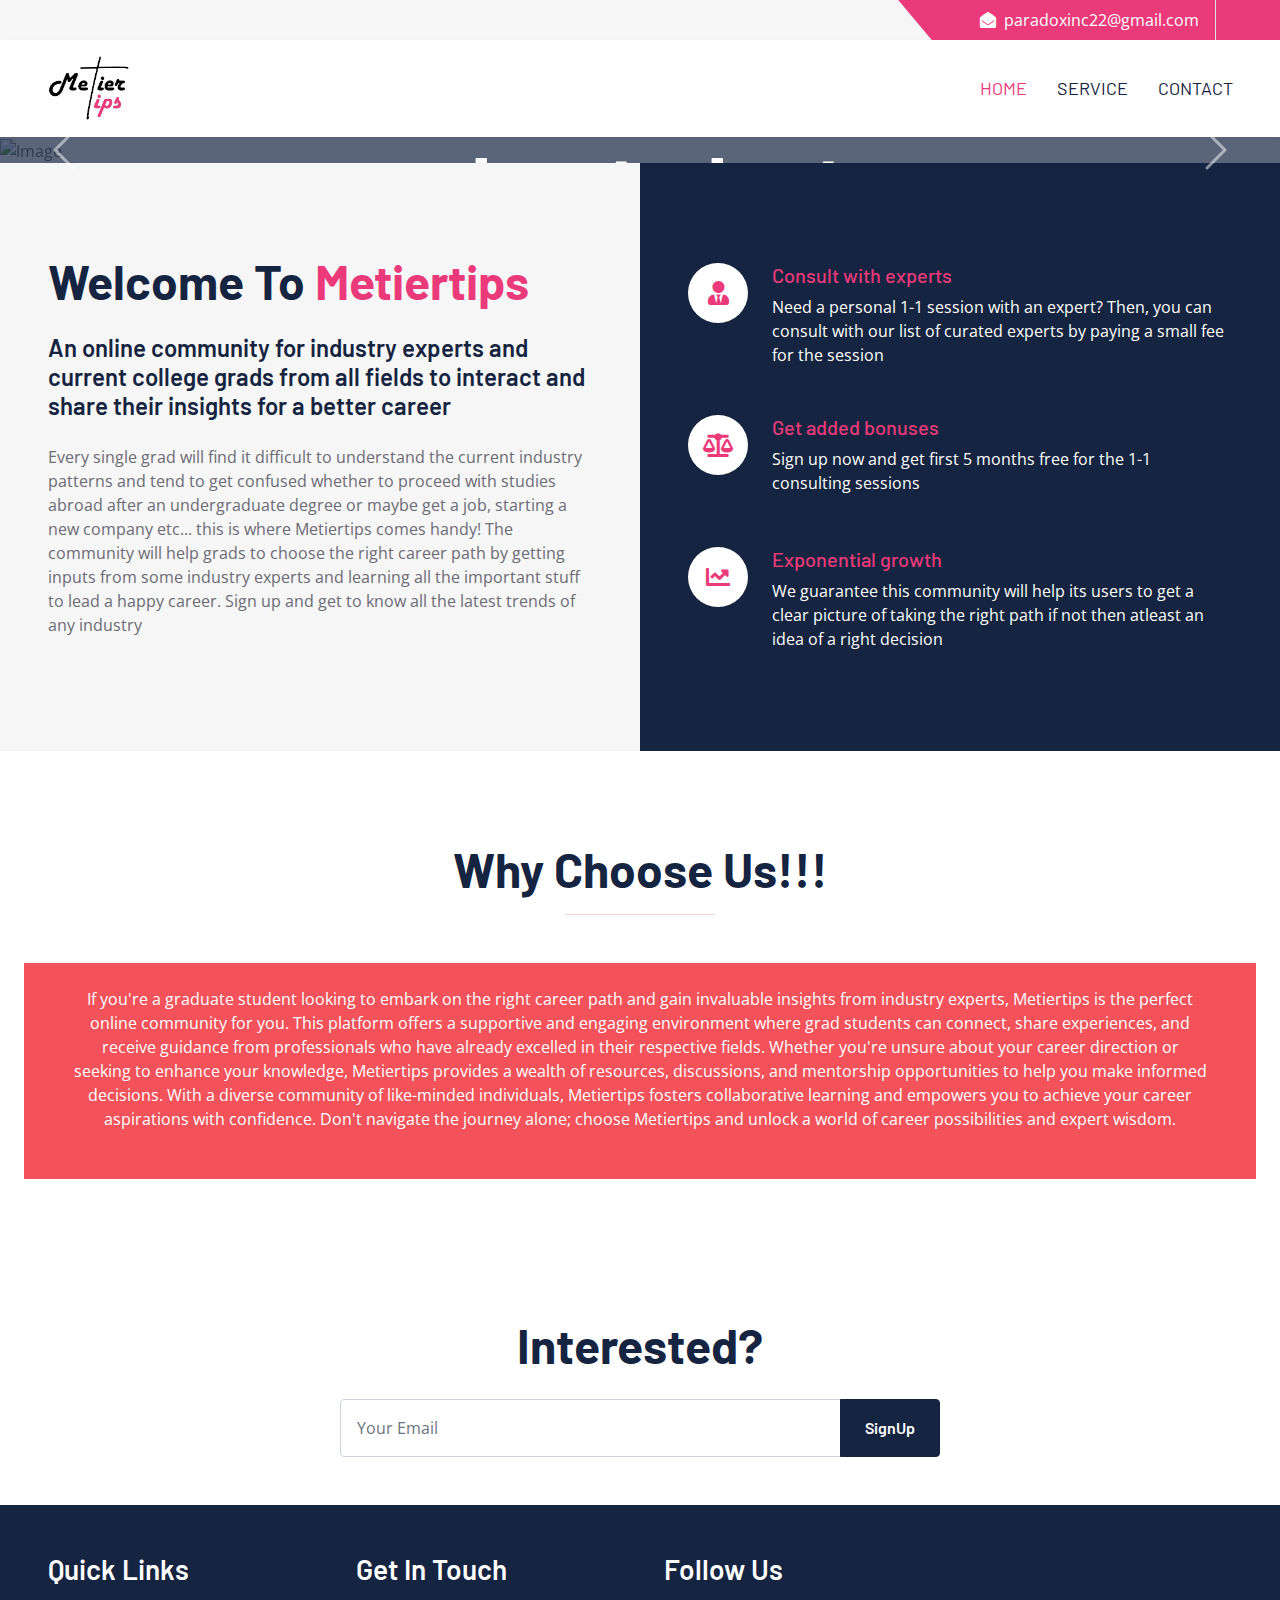
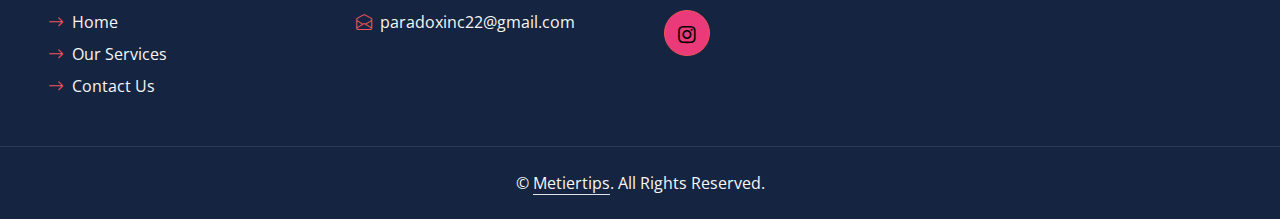
==== commit 3b877d59: "new changes" ====
--- a/index.html
+++ b/index.html
@@ -3,7 +3,7 @@
 
 <head>
     <meta charset="utf-8">
-    <title>CONSULT - Consultancy Website Template</title>
+    <title>Metiertips</title>
     <meta content="width=device-width, initial-scale=1.0" name="viewport">
     <meta content="Free HTML Templates" name="keywords">
     <meta content="Free HTML Templates" name="description">
@@ -62,7 +62,7 @@
                 </div>-->
             </div>
             <div class="col-md-6 text-center text-lg-end">
-                <div class="position-relative d-inline-flex align-items-center bg-primary text-white top-shape px-5">
+                <div style="background-color: #EA3A7A;" class="position-relative d-inline-flex align-items-center text-white top-shape px-5">
                     <div class="me-3 pe-3 border-end py-2">
                         <p class="m-0"><i class="fa fa-envelope-open me-2"></i>paradoxinc22@gmail.com</p>
                     </div>
@@ -79,7 +79,7 @@
     <!-- Navbar Start -->
     <nav class="navbar navbar-expand-lg bg-white navbar-light shadow-sm px-5 py-3 py-lg-0">
         <a href="index.html" class="navbar-brand p-0">
-            <h1 class="m-0 text-uppercase text-primary"><i class="far fa-smile text-primary me-2"></i>Metiertips</h1>
+            <img class="w-100" src="img/logo2.png" alt="Image" height="70" width="70">
         </a>
         <button title="button" class="navbar-toggler" type="button" data-bs-toggle="collapse" data-bs-target="#navbarCollapse">
             <span class="navbar-toggler-icon"></span>
@@ -115,7 +115,7 @@
                     <img class="w-100" src="img/1.jpg" alt="Image">
                     <div class="carousel-caption d-flex flex-column align-items-center justify-content-center">
                         <div class="p-3" style="max-width: 900px;">
-                            <h4 class="text-white text-uppercase">Metiertips</h4>
+                            <h4 style="color: #EA3A7A" class="text-white text-uppercase">Metiertips</h4>
                             <h2 class="display-1 text-white mb-md-4">A community for all grads, students...</h2>
                             <a href="signup.html" class="btn btn-primary py-md-3 px-md-5 me-3 rounded-pill">Sign up</a>
                             <a href="contact.html" class="btn btn-secondary py-md-3 px-md-5 rounded-pill">Contact Us</a>
@@ -128,7 +128,7 @@
                         <div class="p-3" style="max-width: 900px;">
                             <!--<h5 class="text-white text-uppercase">Business Consultancy</h5>-->
                             <h5 class="display-1 text-white mb-md-4">Link up with people from different fields and get their insights</h5>
-                            <a href="" class="btn btn-primary py-md-3 px-md-5 me-3 rounded-pill">Sign up</a>
+                            <a href="" class="btn btn-primary py-md-3 px-md-5 me-3 rounded-pill" style="color: white;">Sign up</a>
                             <a href="" class="btn btn-secondary py-md-3 px-md-5 rounded-pill">Contact Us</a>
                         </div>
                     </div>
@@ -153,42 +153,41 @@
     <div class="container-fluid bg-secondary p-0">
         <div class="row g-0">
             <div class="col-lg-6 py-6 px-5">
-                <h1 class="display-5 mb-4">Welcome To <span class="text-primary">Metiertips</span></h1>
-                <h4 class="text-primary mb-4">An online community for industry experts and current college grads from all fields to interact and share their insights for a better career</h4>
+                <h1 class="display-5 mb-4">Welcome To <span style="color: #EA3A7A;">Metiertips</span></h1>
+                <h4 class="mb-4" style="color: #152440;">An online community for industry experts and current college grads from all fields to interact and share their insights for a better career</h4>
                 <p class="mb-4">Every single grad will find it difficult to understand the current industry patterns and tend to get confused whether
                     to proceed with studies abroad after an undergraduate degree or maybe get a job,
                     starting a new company etc... this is where Metiertips comes handy! The community will help grads to choose
                     the right career path by getting inputs from some industry experts and learning all the important
                     stuff to lead a happy career. Sign up and get to know all the latest trends of any industry</p>
             </div>
-            <div class="col-lg-6">
-                <div class="h-100 d-flex flex-column justify-content-center bg-primary p-5">
+            <div class="col-lg-6" style="background-color: #152440;">
+                <div class="h-100 d-flex flex-column justify-content-center p-5">
                     <div class="d-flex text-white mb-5">
                         <div class="d-flex flex-shrink-0 align-items-center justify-content-center bg-white text-primary rounded-circle mx-auto mb-4" style="width: 60px; height: 60px;">
-                            <i class="fa fa-user-tie fs-4"></i>
+                            <i class="fa fa-user-tie fs-4" style="color: #EA3A7A;"></i>
                         </div>
                         <div class="ps-4">
-                            <h3>Consult with experts</h3>
+                            <h5 style="color: #EA3A7A;">Consult with experts</h5>
                             <p class="mb-0">Need a personal 1-1 session with an expert? Then, you can consult with our list of curated experts by paying a small fee for the session</p>
                         </div>
                     </div>
                     <div class="d-flex text-white mb-5">
                         <div class="d-flex flex-shrink-0 align-items-center justify-content-center bg-white text-primary rounded-circle mx-auto mb-4" style="width: 60px; height: 60px;">
-                            <i class="fa fa-balance-scale fs-4"></i>
+                            <i class="fa fa-balance-scale fs-4" style="color: #EA3A7A;"></i>
                         </div>
                         <div class="ps-4">
-                            <h3>Get added bonuses</h3>
+                            <h5 style="color: #EA3A7A;">Get added bonuses</h5>
                             <p class="mb-0">Sign up now and get first 5 months free for the 1-1 consulting sessions</p>
 
                         </div>
                     </div>
                     <div class="d-flex text-white">
                         <div class="d-flex flex-shrink-0 align-items-center justify-content-center bg-white text-primary rounded-circle mx-auto mb-4" style="width: 60px; height: 60px;">
-                            <i class="fa fa-chart-line fs-4"></i>
-
+                            <i class="fa fa-chart-line fs-4" style="color: #EA3A7A;"></i>
                         </div>
                         <div class="ps-4">
-                            <h3>Exponential growth</h3>
+                            <h5 style="color: #EA3A7A;">Exponential growth</h5>
                             <p class="mb-0">We guarantee this community will help its users to get a clear picture of taking the right path if not then atleast an idea of a right decision</p>
                         </div>
                     </div>
@@ -568,9 +567,9 @@
             <div class="col-lg-3 col-md-6">
                 <h3 class="text-white mb-4">Quick Links</h3>
                 <div class="d-flex flex-column justify-content-start">
-                    <a class="text-secondary mb-2" href="index.html"><i class="bi bi-arrow-right text-primary me-2"></i>Home</a>
-                    <a class="text-secondary mb-2" href="service.html"><i class="bi bi-arrow-right text-primary me-2"></i>Our Services</a>
-                    <a class="text-secondary" href="contact.html"><i class="bi bi-arrow-right text-primary me-2"></i>Contact Us</a>
+                    <a class="text-secondary mb-2" href="index.html"><i style="color: #EA3A7A;" class="bi bi-arrow-right text-primary me-2"></i>Home</a>
+                    <a class="text-secondary mb-2" href="service.html"><i style="color: #EA3A7A;" class="bi bi-arrow-right text-primary me-2"></i>Our Services</a>
+                    <a class="text-secondary" href="contact.html"><i style="color: #EA3A7A;" class="bi bi-arrow-right text-primary me-2"></i>Contact Us</a>
                 </div>
             </div>
             <!--<div class="col-lg-3 col-md-6">
@@ -586,7 +585,7 @@
             <div class="col-lg-3 col-md-6">
                 <h3 class="text-white mb-4">Get In Touch</h3>
                 <!--<p class="mb-2"><i class="bi bi-geo-alt text-primary me-2"></i>123 Street, New York, USA</p>-->
-                <p class="mb-2"><i class="bi bi-envelope-open text-primary me-2"></i>paradoxinc22@gmail.com</p>
+                <p class="mb-2"><i style="color: #EA3A7A;" class="bi bi-envelope-open text-primary me-2"></i>paradoxinc22@gmail.com</p>
                 <!--<p class="mb-0"><i class="bi bi-telephone text-primary me-2"></i>+012 345 67890</p>-->
             </div>
             <div class="col-lg-3 col-md-6">
@@ -613,7 +612,7 @@
     <script>
         const scriptURL = 'https://script.google.com/macros/s/AKfycby30BxXdWznlCoS9sh3Nx0JvMDrjUx5ijbHAWKhpyMb3xZQyb-mo8yEllBY6YB_Yf0V7A/exec'
         const form = document.forms['google-sheet']
-      
+
         form.addEventListener('submit', e => {
           e.preventDefault()
           fetch(scriptURL, { method: 'POST', body: new FormData(form)})
--- a/css/style.css
+++ b/css/style.css
@@ -1,6 +1,6 @@
 /********** Template CSS **********/
 :root {
-    --primary: #F3525A;
+    --primary: #EA3A7A;
     --secondary: #F6F6F6;
     --light: #FFFFFF;
     --dark: #152440;
@@ -44,7 +44,7 @@
 }
 
 .btn-primary {
-    color: #FFFFFF;
+    background-color:#EA3A7A;
 }
 
 .btn-square {
@@ -268,29 +268,29 @@
     bottom: 30px;
     font-size: 17px;
   }
-  
+
   #snackbar.show {
     visibility: visible;
     -webkit-animation: fadein 0.5s, fadeout 0.5s 2.5s;
     animation: fadein 0.5s, fadeout 0.5s 2.5s;
   }
-  
+
   @-webkit-keyframes fadein {
-    from {bottom: 0; opacity: 0;} 
+    from {bottom: 0; opacity: 0;}
     to {bottom: 30px; opacity: 1;}
   }
-  
+
   @keyframes fadein {
     from {bottom: 0; opacity: 0;}
     to {bottom: 30px; opacity: 1;}
   }
-  
+
   @-webkit-keyframes fadeout {
-    from {bottom: 30px; opacity: 1;} 
+    from {bottom: 30px; opacity: 1;}
     to {bottom: 0; opacity: 0;}
   }
-  
+
   @keyframes fadeout {
     from {bottom: 30px; opacity: 1;}
     to {bottom: 0; opacity: 0;}
-  }+  }
